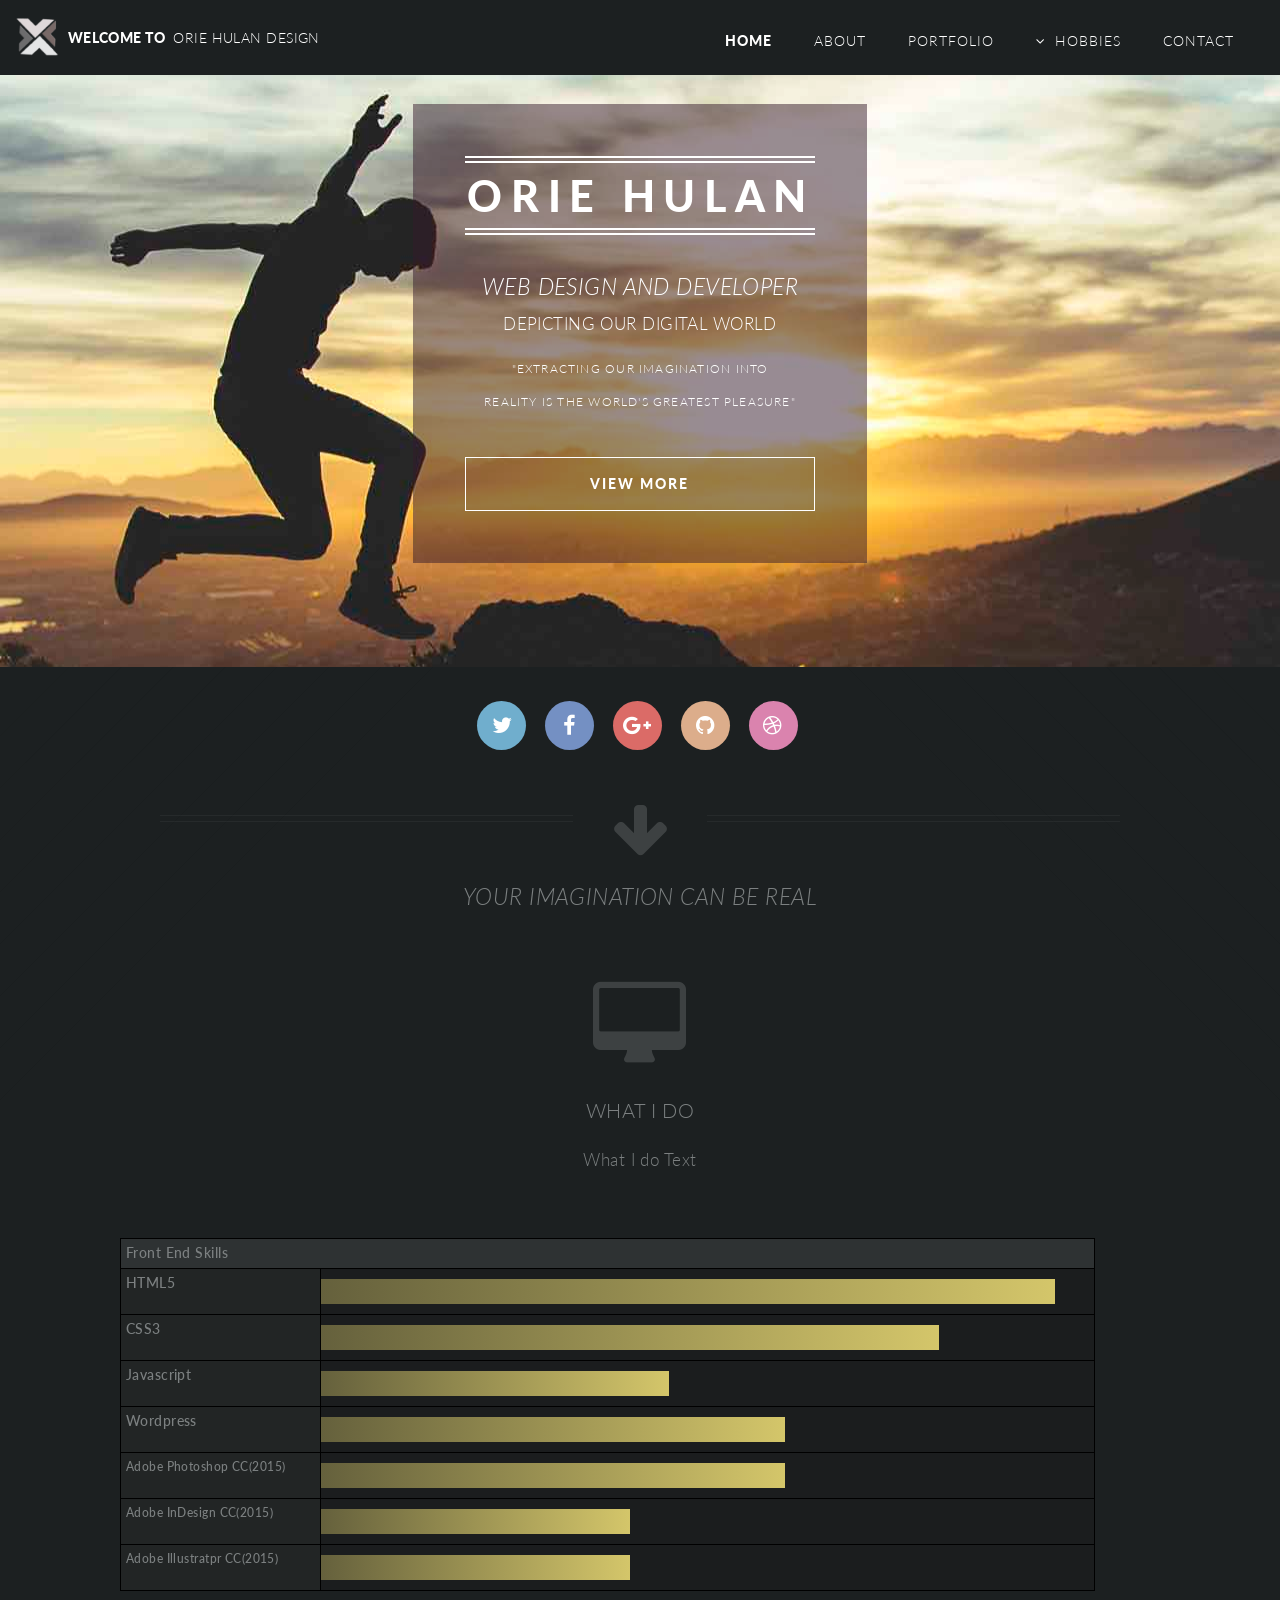
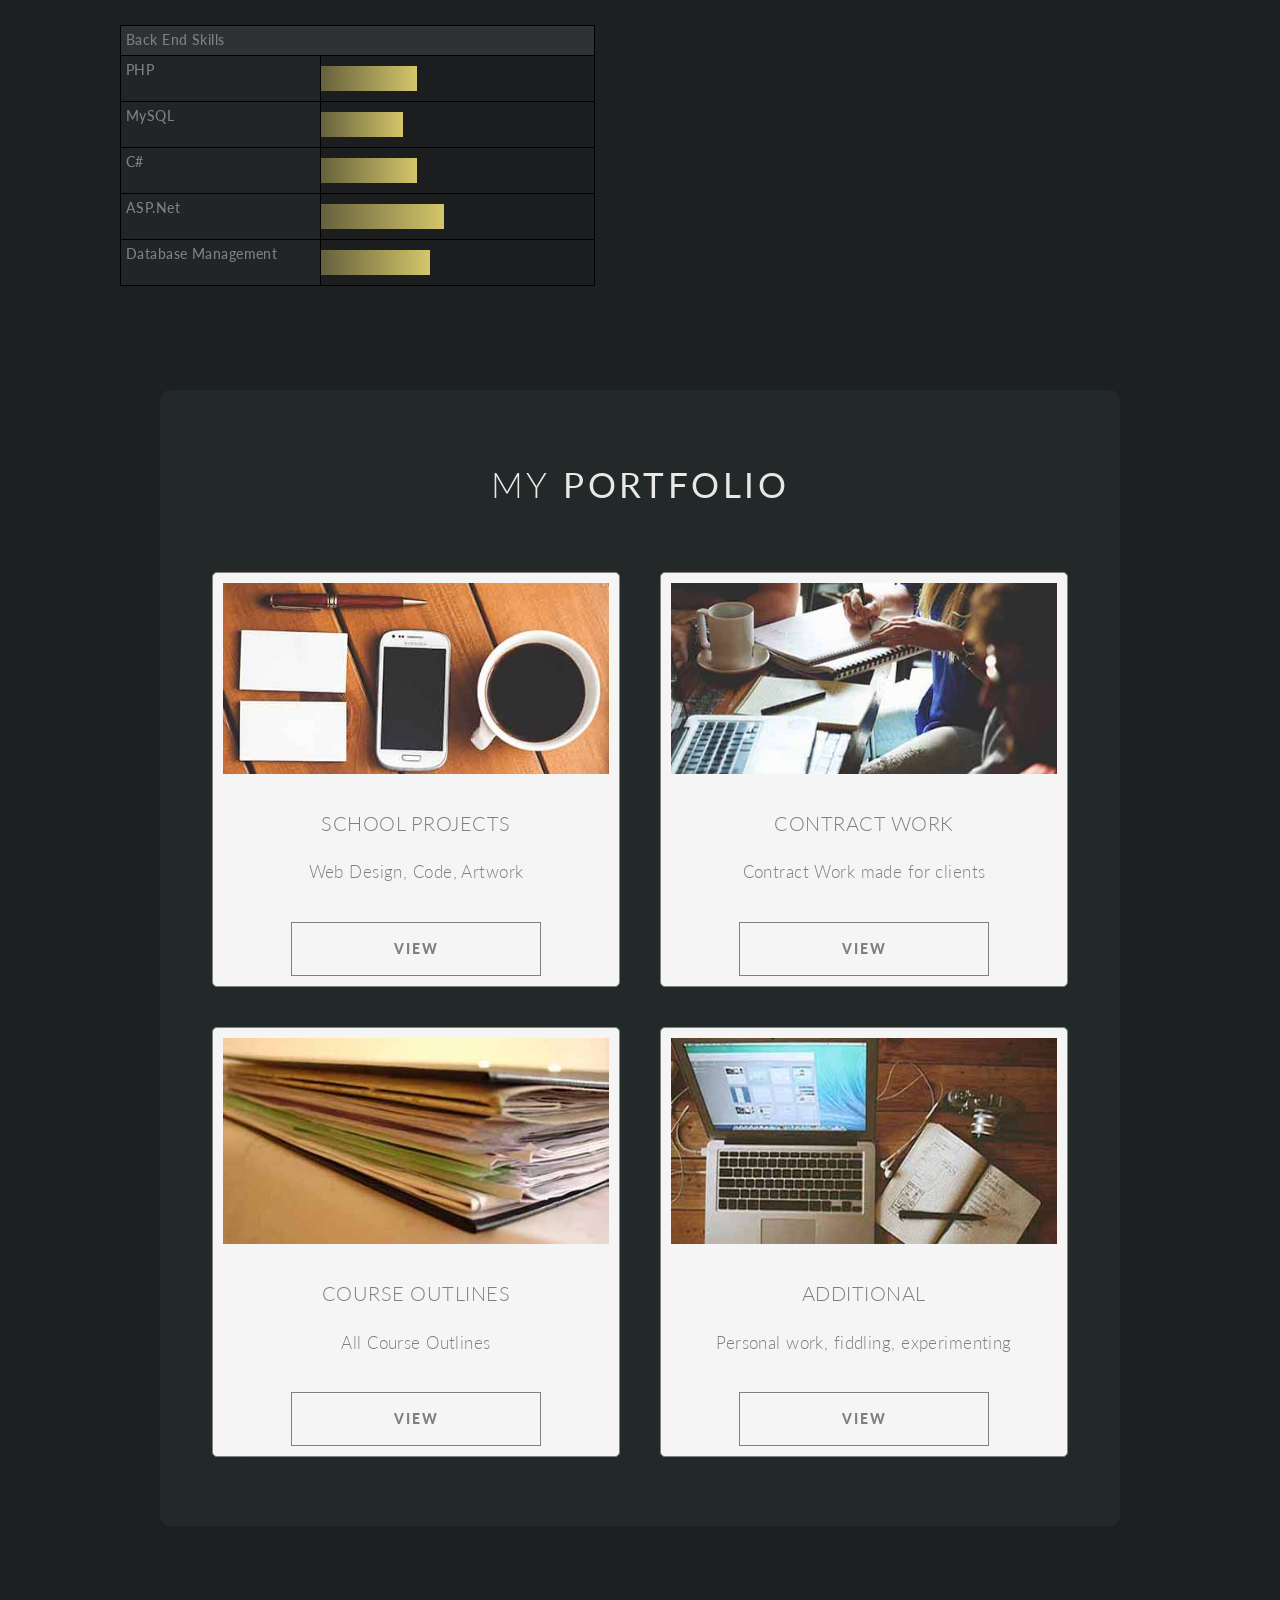
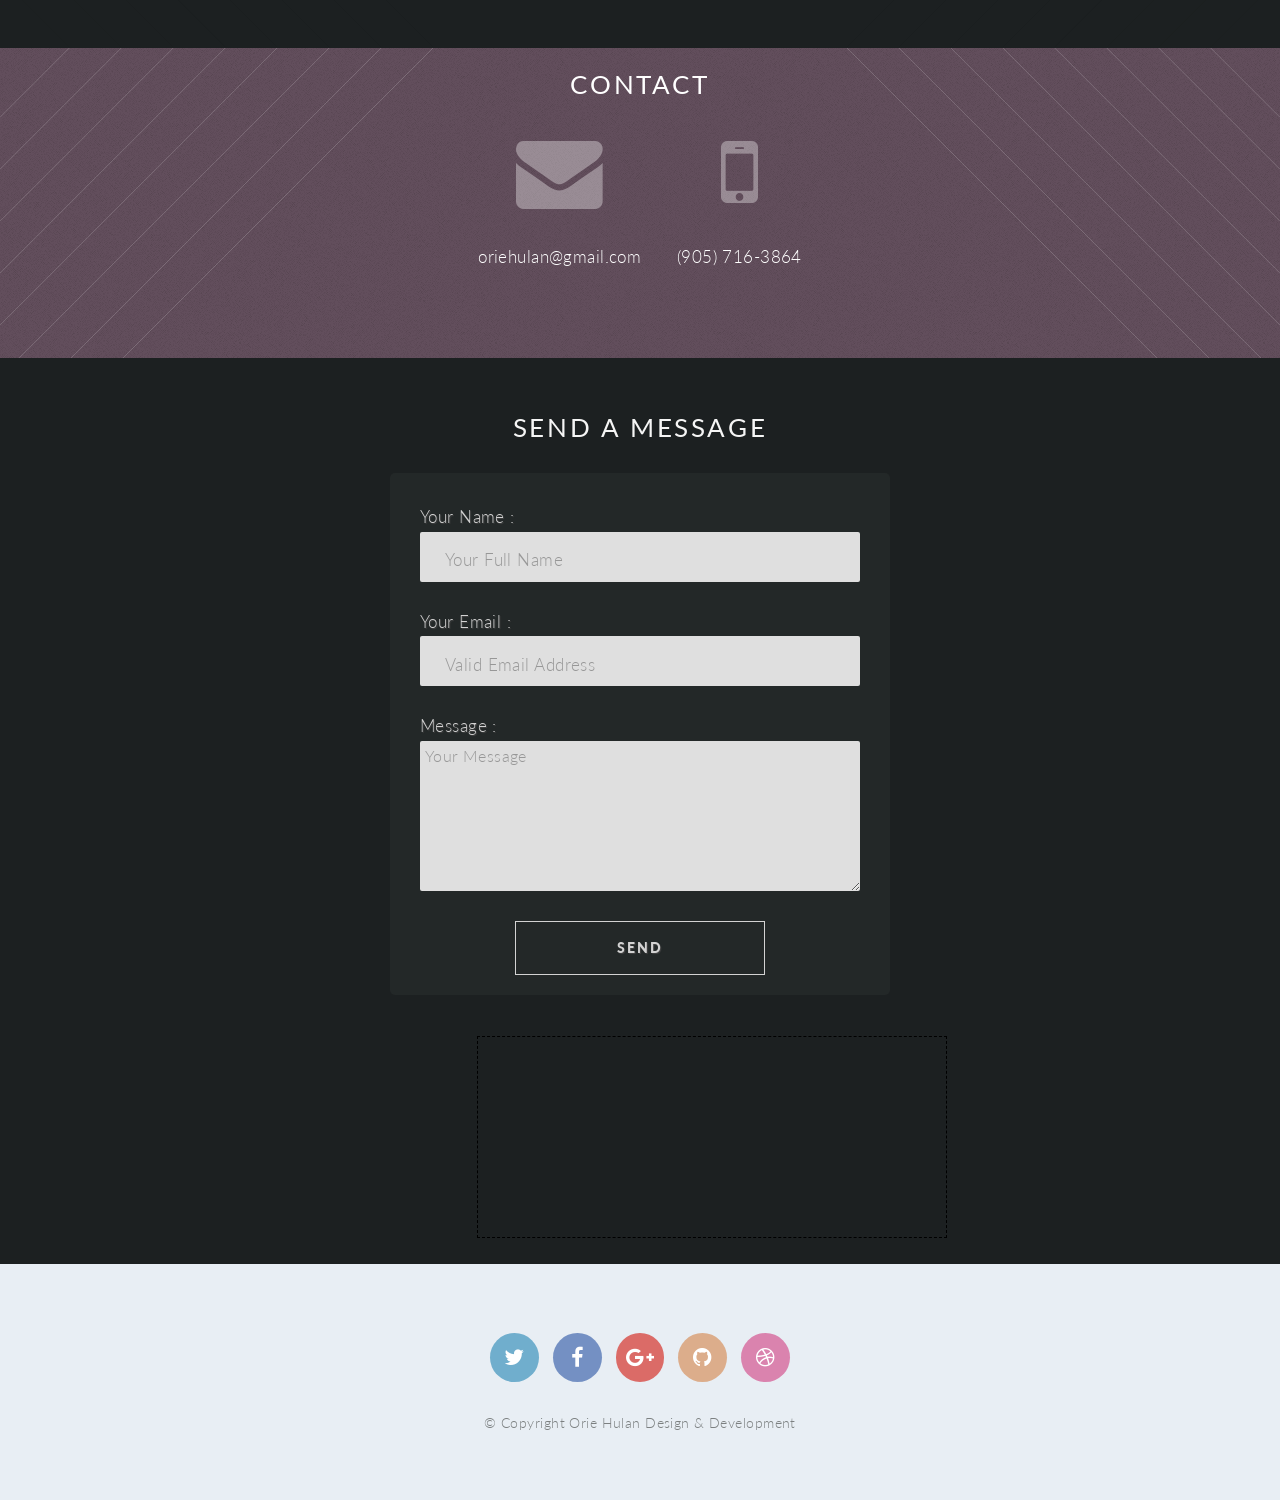
==== index.html @ 6b5c0a43 "Assignment 4 - Ad" ====
<!DOCTYPE HTML>
<html>
<head>

	<title>Orie Hulan Website</title>
	<meta charset="utf-8" />
	<meta http-equiv="X-UA-Compatible" content="IE=edge">
	<meta name="viewport" content="width=device-width, initial-scale=1" />

	<!-- Bootstrap -->
	<link rel="stylesheet" href="content/css/bootstrap.min.css">
	<link rel="stylesheet" href="content/css/bootstrap-theme.min.css">
	<link rel="stylesheet" href="content/css/font-awesome.min.css">

	<!-- Theme Styles-->
	<link rel="stylesheet" href="content/css/main.css" />
	<!-- Custom Styles-->
	<link rel="stylesheet" href="content/css/styles.css"/>


</head>
<body class="index">
	<div id="page-wrapper">

		<!-- Header -->
		<header id="header" class="alt">
		
			<h1 id="logo"><a href="index.html"><img src="content/images/logo2-icon.png" class="logo-image" /></a><p>Welcome To</p> <!-- <span class="logo-arrow">h</span> --><a href="index.html"><span>Orie Hulan Design</span></a></h1>
			<nav id="nav">
				<ul>
					<li class="current"><a href="index.html">Home</a></li>
					<li class=""><a href="index.html">About</a></li>
					<li id="portfolio-link" class=""><a href="">Portfolio</a></li>
					<li class="submenu"><a href="index.html">Hobbies</a>
						<ul>
							<li><a href="index.html">Blog</a></li>
						</ul>
					</li>


					<li id="contact-link" class=""><a href="">Contact</a></li>


<!-- 							<li class="submenu">
								<a href="#">Layouts</a>
								<ul>
									<li><a href="left-sidebar.html">Left Sidebar</a></li>
									<li><a href="right-sidebar.html">Right Sidebar</a></li>
									<li><a href="no-sidebar.html">No Sidebar</a></li>
									<li><a href="contact.html">Contact</a></li>
									<li class="submenu">
										<a href="#">Submenu</a>
										<ul>
											<li><a href="#">Dolore Sed</a></li>
											<li><a href="#">Consequat</a></li>
											<li><a href="#">Lorem Magna</a></li>
											<li><a href="#">Sed Magna</a></li>
											<li><a href="#">Ipsum Nisl</a></li>
										</ul>
									</li>
								</ul>
							</li> -->
							<!-- <li><a href="#" class="button special">Sign Up</a></li> -->
						</ul>
					</nav>
				</header>

				<!-- Banner -->
				<section id="banner">

					<div class="inner">

						<header>
							<h2>Orie Hulan</h2>
						</header>
						<h4>Web Design and Developer</h4>

						<h5>Depicting Our Digital World</h5>

						<p>"Extracting our imagination into</p>
						<p>reality is the world's greatest pleasure"</p>
						<footer>
							<ul class="buttons vertical">
								<li><a href="#main" class="button fit scrolly">View More</a></li>
							</ul>
						</footer>

					</div>

				</section>

				<!-- Main -->
				<article id="main">

					<div class="icon-wrapper">
						<ul class="icons">
							<li><a href="#" class="icon circle fa-twitter"><span class="label">Twitter</span></a></li>
							<li><a href="#" class="icon circle fa-facebook"><span class="label">Facebook</span></a></li>
							<li><a href="#" class="icon circle fa-google-plus"><span class="label">Google+</span></a></li>
							<li><a href="#" class="icon circle fa-github"><span class="label">Github</span></a></li>
							<li><a href="#" class="icon circle fa-dribbble"><span class="label">Dribbble</span></a></li>
						</ul>
					</div>


					<header class="special container">
						<!-- <img src="content/images/orie-portrait.jpg" alt="Portrait" /> -->
						<span class="icon fa fa-arrow-down"></span>
						<h4>Your Imagination Can be Real</h4>
					</header>


					<section class="wrapper style1 container special">
						<div class="row">
							
					<div class="font-end 2u 2u(narrower)"></div>
							<div class="font-end 8u 8u(narrower)">

								<section>
									<span class="icon featured fa fa-desktop"></span>
									<header>
										<h3>What I do</h3>
									</header>
									<!--Inline Javascript-->
									<p id="paragraph2">What I do Text</p>
									</section>

								</div>
							</div>
							<div class="font-end 2u 2u(narrower)"></div>
						</section>


						<section class="wrapper style1 container special">
							<div class="skills row">
								<section class=" font-end 12u 12u(narrower)">
									<table>
										<thead>
											<tr>
												<th colspan="2">Front End Skills</th>
											</tr>
										</thead>
										<tbody>
											<tr>
												<th scope="row">HTML5</th>
												<td class="skill-html5">&nbsp;</td>
											</tr>
											<tr>
												<th scope="row">CSS3</th>
												<td class="skill-css3">&nbsp;</td>
											</tr>
											<tr>
												<th scope="row">Javascript</th>
												<td class="skill-javascript">&nbsp;</td>
											</tr>
											<tr>
												<th scope="row">Wordpress</th>
												<td class="skill-wordpress">&nbsp;</td>
											</tr>
											<tr>
												<th scope="row" class="long-name">Adobe Photoshop CC(2015)</th>
												<td class="skill-photoshop">&nbsp;</td>
											</tr>
											<tr>
												<th scope="row" class="long-name">Adobe InDesign CC(2015)</th>
												<td class="skill-indesign">&nbsp;</td>
											</tr>
											<tr>
												<th scope="row" class="long-name">Adobe Illustratpr CC(2015)</th>
												<td class="skill-illustrator">&nbsp;</td>
											</tr>
										</tbody>
									</table>
								</section>

								<section class=" font-end 6u 12u(narrower)">
									<table>
										<thead>
											<tr>
												<th colspan="2">Back End Skills</th>
											</tr>
										</thead>
										<tbody>
											<tr>
												<th scope="row">PHP</th>
												<td class="skill-php">&nbsp;</td>
											</tr>
											<tr>
												<th scope="row">MySQL</th>
												<td class="skill-mysql">&nbsp;</td>
											</tr>
											<tr>
												<th scope="row">C#</th>
												<td class="skill-csharp">&nbsp;</td>
											</tr>
											<tr>
												<th scope="row">ASP.Net</th>
												<td class="skill-aspnet">&nbsp;</td>
											</tr>
											<tr>
												<th scope="row">Database Management</th>
												<td class="skill-database-management">&nbsp;</td>
											</tr>
										</tbody>
									</table>
								</section>
							</div>
						</section>


						<!-- Three -->
						<section id="portfolio-doc" class="portfolio wrapper style3 container special">

							<header class="major">
								<h2>My <strong>Portfolio</strong></h2>
							</header>

							<div class="row">
								<div class="6u 12u(narrower)">

									<section>
										<a href="school-projects.html" class="image featured"><img src="content/images/school-projects-web.jpg" alt="" /></a>
										
										<header>
											<h3>School Projects</h3>
										</header>
										<p>Web Design, Code, Artwork</p>
										<ul class="buttons">
									<li><a href="school-projects.html" class="button">View</a></li>
								</ul>
									</section>

								</div>
								<div class="6u 12u(narrower)">

									<section>
										<a href="#" class="image featured"><img src="content/images/contract-work-web.jpg" alt="" /></a>
										<header>
											<h3>Contract Work</h3>
										</header>
										<p>Contract Work made for clients</p>
										<ul class="buttons">
									<li><a href="#" class="button">View</a></li>
								</ul>
									</section>

								</div>
								
							</div>
							<div class="row">
								<div class="6u 12u(narrower)">

									<section>
										<a href="#" class="image featured"><img src="content/images/course-outlines-web.jpg" alt="" /></a>
										<header>
											<h3>Course Outlines</h3>
										</header>
										<p>All Course Outlines</p>
										<ul class="buttons">
									<li><a href="#" class="button">View</a></li>
								</ul>
									</section>

								</div>
								<div class="6u 12u(narrower)">

									<section>
										<a href="#" class="image featured"><img src="content/images/additional-work-web.jpg" alt="" /></a>
										<header>
											<h3>Additional</h3>
										</header>
										<p>Personal work, fiddling, experimenting</p>
										<ul class="buttons">
									<li><a href="#" class="button">View</a></li>
								</ul>
									</section>

								</div>
							</div>

						</section>

					</article>

					<!-- CTA -->
					<section id="cta">

						<header>
							<h2><strong>Contact</strong></h2>

							<div class="email-wrap">
								<span class="icon featured fa fa-envelope"></span>
								<p>oriehulan@gmail.com</p>
							</div>
							<div class="number-wrap">
								<span class="icon featured fa fa-mobile"></span>
								<p>(905) 716-3864</p>
							</div>

						</header>

					</section>


					<section class="row contact-form-wrapper" >

						<div id="contact-form" class="col-xs-11 col-sm-7 col-md-8" >

							<h2><strong>Send a Message</strong></h2>
							<form class="dark-matter">

								<label>
									<span>Your Name :</span>
									<input id="form_name" type="text" name="name" placeholder="Your Full Name" />
								</label>

								<label>
									<span>Your Email :</span>
									<input id="form_email" type="email" name="email" placeholder="Valid Email Address" />
								</label>

								<label>
									<span>Message :</span>
									<textarea id="form_message" name="message" placeholder="Your Message"></textarea>
								</label>  

								<div class="button-wrapper">
									<ul class="buttons">
										<li><a href="#" class="button" id="submit_button">Send</a></li>
									</ul>  
								</div>
							</form>

						</div>

					</section>


					<div class="row my-ad">
						<div class="4u 4u(narrower)"></div>
						<div class="4u 4u(narrower)">
							<canvas id="canvas" width="480" height="480"></canvas>
						</div>
						<div class="4u 4u(narrower)"></div>	
					</div>


					<!-- Footer -->
					<footer id="footer">

						<ul class="icons" >
							<li><a href="#" class="icon circle fa-twitter"><span class="label">Twitter</span></a></li>
							<li><a href="#" class="icon circle fa-facebook"><span class="label">Facebook</span></a></li>
							<li><a href="#" class="icon circle fa-google-plus"><span class="label">Google+</span></a></li>
							<li><a href="#" class="icon circle fa-github"><span class="label">Github</span></a></li>
							<li><a href="#" class="icon circle fa-dribbble"><span class="label">Dribbble</span></a></li>
						</ul>

						<ul class="copyright">
							<li>&copy; Copyright Orie Hulan Design & Development</li>
						</ul>

						<!--Template: http://html5up.net -->

					</footer>


        </div>
    </div>



				</div>

				<!-- THEME JS Scripts -->
				<script src="scripts/lib/jquery.min.js"></script>
				<script src="scripts/lib/jquery.dropotron.min.js"></script>
				<script src="scripts/lib/jquery.scrolly.min.js"></script>
				<script src="scripts/lib/jquery.scrollgress.min.js"></script>
				<script src="scripts/lib/skel.min.js"></script>
				<script src="scripts/lib/util.js"></script>
				<!--[if lte IE 8]><script src="assets/js/ie/respond.min.js"></script><![endif]-->
				<script src="scripts/main.js"></script>

				<!-- My Scripts-->

				<!-- JQUERY-->
				<script src="scripts/lib/jquery/dist/jquery.min.js"></script>

				<!-- Bootstrap-->
				<script src="scripts/lib/bootstrap.min.js"></script>
				
				
			    <script src="scripts/lib/EaselJS/lib/easeljs-0.8.2.min.js"></script>
			    <script src="scripts/lib/TweenJS/lib/tweenjs-0.6.2.min.js"></script>
			    <script src="scripts/lib/SoundJS/lib/soundjs-0.6.2.min.js"></script>
			    <script src="scripts/lib/PreloadJS/lib/preloadjs-0.6.2.min.js"></script>
				<!-- My Scripts-->
				<script src="scripts/paragraphs.js"></script>
				<script src="scripts/app.js"></script>

			</body>
			</html>
---- content/css/main.css ----
@import url("font-awesome.min.css");
@import url("http://fonts.googleapis.com/css?family=Lato:300,400,900");

/*
	Twenty by HTML5 UP
	html5up.net | @n33co
	Free for personal and commercial use under the CCA 3.0 license (html5up.net/license)
*/

/* Reset */

	html, body, div, span, applet, object, iframe, h1, h2, h3, h4, h5, h6, p, blockquote, pre, a, abbr, acronym, address, big, cite, code, del, dfn, em, img, ins, kbd, q, s, samp, small, strike, strong, sub, sup, tt, var, b, u, i, center, dl, dt, dd, ol, ul, li, fieldset, form, label, legend, table, caption, tbody, tfoot, thead, tr, th, td, article, aside, canvas, details, embed, figure, figcaption, footer, header, hgroup, menu, nav, output, ruby, section, summary, time, mark, audio, video {
		margin: 0;
		padding: 0;
		border: 0;
		font-size: 100%;
		font: inherit;
		vertical-align: top;
	}

	article, aside, details, figcaption, figure, footer, header, hgroup, menu, nav, section {
		display: block;
	}

	body {
		line-height: 1;
	}

	ol, ul {
		list-style: none;
	}

	blockquote, q {
		quotes: none;
	}

	blockquote:before, blockquote:after, q:before, q:after {
		content: '';
		content: none;
	}

	table {
		border-collapse: collapse;
		border-spacing: 0;
	}

	body {
		-webkit-text-size-adjust: none;
	}

/* Box Model */

	*, *:before, *:after {
		-moz-box-sizing: border-box;
		-webkit-box-sizing: border-box;
		box-sizing: border-box;
	}

/* Containers */

	.container {
		margin-left: auto;
		margin-right: auto;
	}

	.container.\31 25\25 {
		width: 100%;
		max-width: 1750px;
		min-width: 1400px;
	}

	.container.\37 5\25 {
		width: 1050px;
	}

	.container.\35 0\25 {
		width: 700px;
	}

	.container.\32 5\25 {
		width: 350px;
	}

	.container {
		width: 1400px;
	}

	@media screen and (max-width: 1680px) {

		.container.\31 25\25 {
			width: 100%;
			max-width: 1500px;
			min-width: 1200px;
		}

		.container.\37 5\25 {
			width: 900px;
		}

		.container.\35 0\25 {
			width: 600px;
		}

		.container.\32 5\25 {
			width: 300px;
		}

		.container {
			width: 1200px;
		}

	}

	@media screen and (max-width: 1280px) {

		.container.\31 25\25 {
			width: 100%;
			max-width: 1200px;
			min-width: 960px;
		}

		.container.\37 5\25 {
			width: 720px;
		}

		.container.\35 0\25 {
			width: 480px;
		}

		.container.\32 5\25 {
			width: 240px;
		}

		.container {
			width: 960px;
		}

	}

	@media screen and (max-width: 980px) {

		.container.\31 25\25 {
			width: 100%;
			max-width: 118.75%;
			min-width: 95%;
		}

		.container.\37 5\25 {
			width: 71.25%;
		}

		.container.\35 0\25 {
			width: 47.5%;
		}

		.container.\32 5\25 {
			width: 23.75%;
		}

		.container {
			width: 95%;
		}

	}

	@media screen and (max-width: 840px) {

		.container.\31 25\25 {
			width: 100%;
			max-width: 118.75%;
			min-width: 95%;
		}

		.container.\37 5\25 {
			width: 71.25%;
		}

		.container.\35 0\25 {
			width: 47.5%;
		}

		.container.\32 5\25 {
			width: 23.75%;
		}

		.container {
			width: 95% !important;
		}

	}

	@media screen and (max-width: 736px) {

		.container.\31 25\25 {
			width: 100%;
			max-width: 125%;
			min-width: 100%;
		}

		.container.\37 5\25 {
			width: 75%;
		}

		.container.\35 0\25 {
			width: 50%;
		}

		.container.\32 5\25 {
			width: 25%;
		}

		.container {
			width: 100% !important;
		}

	}

/* Grid */

	.row {
		border-bottom: solid 1px transparent;
		-moz-box-sizing: border-box;
		-webkit-box-sizing: border-box;
		box-sizing: border-box;
	}

	.row > * {
		float: left;
		-moz-box-sizing: border-box;
		-webkit-box-sizing: border-box;
		box-sizing: border-box;
	}

	.row:after, .row:before {
		content: '';
		display: block;
		clear: both;
		height: 0;
	}

	.row.uniform > * > :first-child {
		margin-top: 0;
	}

	.row.uniform > * > :last-child {
		margin-bottom: 0;
	}

	.row.\30 \25 > * {
		padding: 0px 0 0 0px;
	}

	.row.\30 \25 {
		margin: 0px 0 -1px 0px;
	}

	.row.uniform.\30 \25 > * {
		padding: 0px 0 0 0px;
	}

	.row.uniform.\30 \25 {
		margin: 0px 0 -1px 0px;
	}

	.row > * {
		padding: 50px 0 0 50px;
	}

	.row {
		margin: -50px 0 -1px -50px;
	}

	.row.uniform > * {
		padding: 50px 0 0 50px;
	}

	.row.uniform {
		margin: -50px 0 -1px -50px;
	}

	.row.\32 00\25 > * {
		padding: 100px 0 0 100px;
	}

	.row.\32 00\25 {
		margin: -100px 0 -1px -100px;
	}

	.row.uniform.\32 00\25 > * {
		padding: 100px 0 0 100px;
	}

	.row.uniform.\32 00\25 {
		margin: -100px 0 -1px -100px;
	}

	.row.\31 50\25 > * {
		padding: 75px 0 0 75px;
	}

	.row.\31 50\25 {
		margin: -75px 0 -1px -75px;
	}

	.row.uniform.\31 50\25 > * {
		padding: 75px 0 0 75px;
	}

	.row.uniform.\31 50\25 {
		margin: -75px 0 -1px -75px;
	}

	.row.\35 0\25 > * {
		padding: 25px 0 0 25px;
	}

	.row.\35 0\25 {
		margin: -25px 0 -1px -25px;
	}

	.row.uniform.\35 0\25 > * {
		padding: 25px 0 0 25px;
	}

	.row.uniform.\35 0\25 {
		margin: -25px 0 -1px -25px;
	}

	.row.\32 5\25 > * {
		padding: 12.5px 0 0 12.5px;
	}

	.row.\32 5\25 {
		margin: -12.5px 0 -1px -12.5px;
	}

	.row.uniform.\32 5\25 > * {
		padding: 12.5px 0 0 12.5px;
	}

	.row.uniform.\32 5\25 {
		margin: -12.5px 0 -1px -12.5px;
	}

	.\31 2u, .\31 2u\24 {
		width: 100%;
		clear: none;
		margin-left: 0;
	}

	.\31 1u, .\31 1u\24 {
		width: 91.6666666667%;
		clear: none;
		margin-left: 0;
	}

	.\31 0u, .\31 0u\24 {
		width: 83.3333333333%;
		clear: none;
		margin-left: 0;
	}

	.\39 u, .\39 u\24 {
		width: 75%;
		clear: none;
		margin-left: 0;
	}

	.\38 u, .\38 u\24 {
		width: 66.6666666667%;
		clear: none;
		margin-left: 0;
	}

	.\37 u, .\37 u\24 {
		width: 58.3333333333%;
		clear: none;
		margin-left: 0;
	}

	.\36 u, .\36 u\24 {
		width: 50%;
		clear: none;
		margin-left: 0;
	}

	.\35 u, .\35 u\24 {
		width: 41.6666666667%;
		clear: none;
		margin-left: 0;
	}

	.\34 u, .\34 u\24 {
		width: 33.3333333333%;
		clear: none;
		margin-left: 0;
	}

	.\33 u, .\33 u\24 {
		width: 25%;
		clear: none;
		margin-left: 0;
	}

	.\32 u, .\32 u\24 {
		width: 16.6666666667%;
		clear: none;
		margin-left: 0;
	}

	.\31 u, .\31 u\24 {
		width: 8.3333333333%;
		clear: none;
		margin-left: 0;
	}

	.\31 2u\24 + *,
	.\31 1u\24 + *,
	.\31 0u\24 + *,
	.\39 u\24 + *,
	.\38 u\24 + *,
	.\37 u\24 + *,
	.\36 u\24 + *,
	.\35 u\24 + *,
	.\34 u\24 + *,
	.\33 u\24 + *,
	.\32 u\24 + *,
	.\31 u\24 + * {
		clear: left;
	}

	.\-11u {
		margin-left: 91.66667%;
	}

	.\-10u {
		margin-left: 83.33333%;
	}

	.\-9u {
		margin-left: 75%;
	}

	.\-8u {
		margin-left: 66.66667%;
	}

	.\-7u {
		margin-left: 58.33333%;
	}

	.\-6u {
		margin-left: 50%;
	}

	.\-5u {
		margin-left: 41.66667%;
	}

	.\-4u {
		margin-left: 33.33333%;
	}

	.\-3u {
		margin-left: 25%;
	}

	.\-2u {
		margin-left: 16.66667%;
	}

	.\-1u {
		margin-left: 8.33333%;
	}

	@media screen and (max-width: 1680px) {

		.row > * {
			padding: 40px 0 0 40px;
		}

		.row {
			margin: -40px 0 -1px -40px;
		}

		.row.uniform > * {
			padding: 40px 0 0 40px;
		}

		.row.uniform {
			margin: -40px 0 -1px -40px;
		}

		.row.\32 00\25 > * {
			padding: 80px 0 0 80px;
		}

		.row.\32 00\25 {
			margin: -80px 0 -1px -80px;
		}

		.row.uniform.\32 00\25 > * {
			padding: 80px 0 0 80px;
		}

		.row.uniform.\32 00\25 {
			margin: -80px 0 -1px -80px;
		}

		.row.\31 50\25 > * {
			padding: 60px 0 0 60px;
		}

		.row.\31 50\25 {
			margin: -60px 0 -1px -60px;
		}

		.row.uniform.\31 50\25 > * {
			padding: 60px 0 0 60px;
		}

		.row.uniform.\31 50\25 {
			margin: -60px 0 -1px -60px;
		}

		.row.\35 0\25 > * {
			padding: 20px 0 0 20px;
		}

		.row.\35 0\25 {
			margin: -20px 0 -1px -20px;
		}

		.row.uniform.\35 0\25 > * {
			padding: 20px 0 0 20px;
		}

		.row.uniform.\35 0\25 {
			margin: -20px 0 -1px -20px;
		}

		.row.\32 5\25 > * {
			padding: 10px 0 0 10px;
		}

		.row.\32 5\25 {
			margin: -10px 0 -1px -10px;
		}

		.row.uniform.\32 5\25 > * {
			padding: 10px 0 0 10px;
		}

		.row.uniform.\32 5\25 {
			margin: -10px 0 -1px -10px;
		}

		.\31 2u\28wide\29, .\31 2u\24\28wide\29 {
			width: 100%;
			clear: none;
			margin-left: 0;
		}

		.\31 1u\28wide\29, .\31 1u\24\28wide\29 {
			width: 91.6666666667%;
			clear: none;
			margin-left: 0;
		}

		.\31 0u\28wide\29, .\31 0u\24\28wide\29 {
			width: 83.3333333333%;
			clear: none;
			margin-left: 0;
		}

		.\39 u\28wide\29, .\39 u\24\28wide\29 {
			width: 75%;
			clear: none;
			margin-left: 0;
		}

		.\38 u\28wide\29, .\38 u\24\28wide\29 {
			width: 66.6666666667%;
			clear: none;
			margin-left: 0;
		}

		.\37 u\28wide\29, .\37 u\24\28wide\29 {
			width: 58.3333333333%;
			clear: none;
			margin-left: 0;
		}

		.\36 u\28wide\29, .\36 u\24\28wide\29 {
			width: 50%;
			clear: none;
			margin-left: 0;
		}

		.\35 u\28wide\29, .\35 u\24\28wide\29 {
			width: 41.6666666667%;
			clear: none;
			margin-left: 0;
		}

		.\34 u\28wide\29, .\34 u\24\28wide\29 {
			width: 33.3333333333%;
			clear: none;
			margin-left: 0;
		}

		.\33 u\28wide\29, .\33 u\24\28wide\29 {
			width: 25%;
			clear: none;
			margin-left: 0;
		}

		.\32 u\28wide\29, .\32 u\24\28wide\29 {
			width: 16.6666666667%;
			clear: none;
			margin-left: 0;
		}

		.\31 u\28wide\29, .\31 u\24\28wide\29 {
			width: 8.3333333333%;
			clear: none;
			margin-left: 0;
		}

		.\31 2u\24\28wide\29 + *,
		.\31 1u\24\28wide\29 + *,
		.\31 0u\24\28wide\29 + *,
		.\39 u\24\28wide\29 + *,
		.\38 u\24\28wide\29 + *,
		.\37 u\24\28wide\29 + *,
		.\36 u\24\28wide\29 + *,
		.\35 u\24\28wide\29 + *,
		.\34 u\24\28wide\29 + *,
		.\33 u\24\28wide\29 + *,
		.\32 u\24\28wide\29 + *,
		.\31 u\24\28wide\29 + * {
			clear: left;
		}

		.\-11u\28wide\29 {
			margin-left: 91.66667%;
		}

		.\-10u\28wide\29 {
			margin-left: 83.33333%;
		}

		.\-9u\28wide\29 {
			margin-left: 75%;
		}

		.\-8u\28wide\29 {
			margin-left: 66.66667%;
		}

		.\-7u\28wide\29 {
			margin-left: 58.33333%;
		}

		.\-6u\28wide\29 {
			margin-left: 50%;
		}

		.\-5u\28wide\29 {
			margin-left: 41.66667%;
		}

		.\-4u\28wide\29 {
			margin-left: 33.33333%;
		}

		.\-3u\28wide\29 {
			margin-left: 25%;
		}

		.\-2u\28wide\29 {
			margin-left: 16.66667%;
		}

		.\-1u\28wide\29 {
			margin-left: 8.33333%;
		}

	}

	@media screen and (max-width: 1280px) {

		.row > * {
			padding: 40px 0 0 40px;
		}

		.row {
			margin: -40px 0 -1px -40px;
		}

		.row.uniform > * {
			padding: 40px 0 0 40px;
		}

		.row.uniform {
			margin: -40px 0 -1px -40px;
		}

		.row.\32 00\25 > * {
			padding: 80px 0 0 80px;
		}

		.row.\32 00\25 {
			margin: -80px 0 -1px -80px;
		}

		.row.uniform.\32 00\25 > * {
			padding: 80px 0 0 80px;
		}

		.row.uniform.\32 00\25 {
			margin: -80px 0 -1px -80px;
		}

		.row.\31 50\25 > * {
			padding: 60px 0 0 60px;
		}

		.row.\31 50\25 {
			margin: -60px 0 -1px -60px;
		}

		.row.uniform.\31 50\25 > * {
			padding: 60px 0 0 60px;
		}

		.row.uniform.\31 50\25 {
			margin: -60px 0 -1px -60px;
		}

		.row.\35 0\25 > * {
			padding: 20px 0 0 20px;
		}

		.row.\35 0\25 {
			margin: -20px 0 -1px -20px;
		}

		.row.uniform.\35 0\25 > * {
			padding: 20px 0 0 20px;
		}

		.row.uniform.\35 0\25 {
			margin: -20px 0 -1px -20px;
		}

		.row.\32 5\25 > * {
			padding: 10px 0 0 10px;
		}

		.row.\32 5\25 {
			margin: -10px 0 -1px -10px;
		}

		.row.uniform.\32 5\25 > * {
			padding: 10px 0 0 10px;
		}

		.row.uniform.\32 5\25 {
			margin: -10px 0 -1px -10px;
		}

		.\31 2u\28normal\29, .\31 2u\24\28normal\29 {
			width: 100%;
			clear: none;
			margin-left: 0;
		}

		.\31 1u\28normal\29, .\31 1u\24\28normal\29 {
			width: 91.6666666667%;
			clear: none;
			margin-left: 0;
		}

		.\31 0u\28normal\29, .\31 0u\24\28normal\29 {
			width: 83.3333333333%;
			clear: none;
			margin-left: 0;
		}

		.\39 u\28normal\29, .\39 u\24\28normal\29 {
			width: 75%;
			clear: none;
			margin-left: 0;
		}

		.\38 u\28normal\29, .\38 u\24\28normal\29 {
			width: 66.6666666667%;
			clear: none;
			margin-left: 0;
		}

		.\37 u\28normal\29, .\37 u\24\28normal\29 {
			width: 58.3333333333%;
			clear: none;
			margin-left: 0;
		}

		.\36 u\28normal\29, .\36 u\24\28normal\29 {
			width: 50%;
			clear: none;
			margin-left: 0;
		}

		.\35 u\28normal\29, .\35 u\24\28normal\29 {
			width: 41.6666666667%;
			clear: none;
			margin-left: 0;
		}

		.\34 u\28normal\29, .\34 u\24\28normal\29 {
			width: 33.3333333333%;
			clear: none;
			margin-left: 0;
		}

		.\33 u\28normal\29, .\33 u\24\28normal\29 {
			width: 25%;
			clear: none;
			margin-left: 0;
		}

		.\32 u\28normal\29, .\32 u\24\28normal\29 {
			width: 16.6666666667%;
			clear: none;
			margin-left: 0;
		}

		.\31 u\28normal\29, .\31 u\24\28normal\29 {
			width: 8.3333333333%;
			clear: none;
			margin-left: 0;
		}

		.\31 2u\24\28normal\29 + *,
		.\31 1u\24\28normal\29 + *,
		.\31 0u\24\28normal\29 + *,
		.\39 u\24\28normal\29 + *,
		.\38 u\24\28normal\29 + *,
		.\37 u\24\28normal\29 + *,
		.\36 u\24\28normal\29 + *,
		.\35 u\24\28normal\29 + *,
		.\34 u\24\28normal\29 + *,
		.\33 u\24\28normal\29 + *,
		.\32 u\24\28normal\29 + *,
		.\31 u\24\28normal\29 + * {
			clear: left;
		}

		.\-11u\28normal\29 {
			margin-left: 91.66667%;
		}

		.\-10u\28normal\29 {
			margin-left: 83.33333%;
		}

		.\-9u\28normal\29 {
			margin-left: 75%;
		}

		.\-8u\28normal\29 {
			margin-left: 66.66667%;
		}

		.\-7u\28normal\29 {
			margin-left: 58.33333%;
		}

		.\-6u\28normal\29 {
			margin-left: 50%;
		}

		.\-5u\28normal\29 {
			margin-left: 41.66667%;
		}

		.\-4u\28normal\29 {
			margin-left: 33.33333%;
		}

		.\-3u\28normal\29 {
			margin-left: 25%;
		}

		.\-2u\28normal\29 {
			margin-left: 16.66667%;
		}

		.\-1u\28normal\29 {
			margin-left: 8.33333%;
		}

	}

	@media screen and (max-width: 980px) {

		.row > * {
			padding: 30px 0 0 30px;
		}

		.row {
			margin: -30px 0 -1px -30px;
		}

		.row.uniform > * {
			padding: 30px 0 0 30px;
		}

		.row.uniform {
			margin: -30px 0 -1px -30px;
		}

		.row.\32 00\25 > * {
			padding: 60px 0 0 60px;
		}

		.row.\32 00\25 {
			margin: -60px 0 -1px -60px;
		}

		.row.uniform.\32 00\25 > * {
			padding: 60px 0 0 60px;
		}

		.row.uniform.\32 00\25 {
			margin: -60px 0 -1px -60px;
		}

		.row.\31 50\25 > * {
			padding: 45px 0 0 45px;
		}

		.row.\31 50\25 {
			margin: -45px 0 -1px -45px;
		}

		.row.uniform.\31 50\25 > * {
			padding: 45px 0 0 45px;
		}

		.row.uniform.\31 50\25 {
			margin: -45px 0 -1px -45px;
		}

		.row.\35 0\25 > * {
			padding: 15px 0 0 15px;
		}

		.row.\35 0\25 {
			margin: -15px 0 -1px -15px;
		}

		.row.uniform.\35 0\25 > * {
			padding: 15px 0 0 15px;
		}

		.row.uniform.\35 0\25 {
			margin: -15px 0 -1px -15px;
		}

		.row.\32 5\25 > * {
			padding: 7.5px 0 0 7.5px;
		}

		.row.\32 5\25 {
			margin: -7.5px 0 -1px -7.5px;
		}

		.row.uniform.\32 5\25 > * {
			padding: 7.5px 0 0 7.5px;
		}

		.row.uniform.\32 5\25 {
			margin: -7.5px 0 -1px -7.5px;
		}

		.\31 2u\28narrow\29, .\31 2u\24\28narrow\29 {
			width: 100%;
			clear: none;
			margin-left: 0;
		}

		.\31 1u\28narrow\29, .\31 1u\24\28narrow\29 {
			width: 91.6666666667%;
			clear: none;
			margin-left: 0;
		}

		.\31 0u\28narrow\29, .\31 0u\24\28narrow\29 {
			width: 83.3333333333%;
			clear: none;
			margin-left: 0;
		}

		.\39 u\28narrow\29, .\39 u\24\28narrow\29 {
			width: 75%;
			clear: none;
			margin-left: 0;
		}

		.\38 u\28narrow\29, .\38 u\24\28narrow\29 {
			width: 66.6666666667%;
			clear: none;
			margin-left: 0;
		}

		.\37 u\28narrow\29, .\37 u\24\28narrow\29 {
			width: 58.3333333333%;
			clear: none;
			margin-left: 0;
		}

		.\36 u\28narrow\29, .\36 u\24\28narrow\29 {
			width: 50%;
			clear: none;
			margin-left: 0;
		}

		.\35 u\28narrow\29, .\35 u\24\28narrow\29 {
			width: 41.6666666667%;
			clear: none;
			margin-left: 0;
		}

		.\34 u\28narrow\29, .\34 u\24\28narrow\29 {
			width: 33.3333333333%;
			clear: none;
			margin-left: 0;
		}

		.\33 u\28narrow\29, .\33 u\24\28narrow\29 {
			width: 25%;
			clear: none;
			margin-left: 0;
		}

		.\32 u\28narrow\29, .\32 u\24\28narrow\29 {
			width: 16.6666666667%;
			clear: none;
			margin-left: 0;
		}

		.\31 u\28narrow\29, .\31 u\24\28narrow\29 {
			width: 8.3333333333%;
			clear: none;
			margin-left: 0;
		}

		.\31 2u\24\28narrow\29 + *,
		.\31 1u\24\28narrow\29 + *,
		.\31 0u\24\28narrow\29 + *,
		.\39 u\24\28narrow\29 + *,
		.\38 u\24\28narrow\29 + *,
		.\37 u\24\28narrow\29 + *,
		.\36 u\24\28narrow\29 + *,
		.\35 u\24\28narrow\29 + *,
		.\34 u\24\28narrow\29 + *,
		.\33 u\24\28narrow\29 + *,
		.\32 u\24\28narrow\29 + *,
		.\31 u\24\28narrow\29 + * {
			clear: left;
		}

		.\-11u\28narrow\29 {
			margin-left: 91.66667%;
		}

		.\-10u\28narrow\29 {
			margin-left: 83.33333%;
		}

		.\-9u\28narrow\29 {
			margin-left: 75%;
		}

		.\-8u\28narrow\29 {
			margin-left: 66.66667%;
		}

		.\-7u\28narrow\29 {
			margin-left: 58.33333%;
		}

		.\-6u\28narrow\29 {
			margin-left: 50%;
		}

		.\-5u\28narrow\29 {
			margin-left: 41.66667%;
		}

		.\-4u\28narrow\29 {
			margin-left: 33.33333%;
		}

		.\-3u\28narrow\29 {
			margin-left: 25%;
		}

		.\-2u\28narrow\29 {
			margin-left: 16.66667%;
		}

		.\-1u\28narrow\29 {
			margin-left: 8.33333%;
		}

	}

	@media screen and (max-width: 840px) {

		.row > * {
			padding: 30px 0 0 30px;
		}

		.row {
			margin: -30px 0 -1px -30px;
		}

		.row.uniform > * {
			padding: 30px 0 0 30px;
		}

		.row.uniform {
			margin: -30px 0 -1px -30px;
		}

		.row.\32 00\25 > * {
			padding: 60px 0 0 60px;
		}

		.row.\32 00\25 {
			margin: -60px 0 -1px -60px;
		}

		.row.uniform.\32 00\25 > * {
			padding: 60px 0 0 60px;
		}

		.row.uniform.\32 00\25 {
			margin: -60px 0 -1px -60px;
		}

		.row.\31 50\25 > * {
			padding: 45px 0 0 45px;
		}

		.row.\31 50\25 {
			margin: -45px 0 -1px -45px;
		}

		.row.uniform.\31 50\25 > * {
			padding: 45px 0 0 45px;
		}

		.row.uniform.\31 50\25 {
			margin: -45px 0 -1px -45px;
		}

		.row.\35 0\25 > * {
			padding: 15px 0 0 15px;
		}

		.row.\35 0\25 {
			margin: -15px 0 -1px -15px;
		}

		.row.uniform.\35 0\25 > * {
			padding: 15px 0 0 15px;
		}

		.row.uniform.\35 0\25 {
			margin: -15px 0 -1px -15px;
		}

		.row.\32 5\25 > * {
			padding: 7.5px 0 0 7.5px;
		}

		.row.\32 5\25 {
			margin: -7.5px 0 -1px -7.5px;
		}

		.row.uniform.\32 5\25 > * {
			padding: 7.5px 0 0 7.5px;
		}

		.row.uniform.\32 5\25 {
			margin: -7.5px 0 -1px -7.5px;
		}

		.\31 2u\28narrower\29, .\31 2u\24\28narrower\29 {
			width: 100%;
			clear: none;
			margin-left: 0;
		}

		.\31 1u\28narrower\29, .\31 1u\24\28narrower\29 {
			width: 91.6666666667%;
			clear: none;
			margin-left: 0;
		}

		.\31 0u\28narrower\29, .\31 0u\24\28narrower\29 {
			width: 83.3333333333%;
			clear: none;
			margin-left: 0;
		}

		.\39 u\28narrower\29, .\39 u\24\28narrower\29 {
			width: 75%;
			clear: none;
			margin-left: 0;
		}

		.\38 u\28narrower\29, .\38 u\24\28narrower\29 {
			width: 66.6666666667%;
			clear: none;
			margin-left: 0;
		}

		.\37 u\28narrower\29, .\37 u\24\28narrower\29 {
			width: 58.3333333333%;
			clear: none;
			margin-left: 0;
		}

		.\36 u\28narrower\29, .\36 u\24\28narrower\29 {
			width: 50%;
			clear: none;
			margin-left: 0;
		}

		.\35 u\28narrower\29, .\35 u\24\28narrower\29 {
			width: 41.6666666667%;
			clear: none;
			margin-left: 0;
		}

		.\34 u\28narrower\29, .\34 u\24\28narrower\29 {
			width: 33.3333333333%;
			clear: none;
			margin-left: 0;
		}

		.\33 u\28narrower\29, .\33 u\24\28narrower\29 {
			width: 25%;
			clear: none;
			margin-left: 0;
		}

		.\32 u\28narrower\29, .\32 u\24\28narrower\29 {
			width: 16.6666666667%;
			clear: none;
			margin-left: 0;
		}

		.\31 u\28narrower\29, .\31 u\24\28narrower\29 {
			width: 8.3333333333%;
			clear: none;
			margin-left: 0;
		}

		.\31 2u\24\28narrower\29 + *,
		.\31 1u\24\28narrower\29 + *,
		.\31 0u\24\28narrower\29 + *,
		.\39 u\24\28narrower\29 + *,
		.\38 u\24\28narrower\29 + *,
		.\37 u\24\28narrower\29 + *,
		.\36 u\24\28narrower\29 + *,
		.\35 u\24\28narrower\29 + *,
		.\34 u\24\28narrower\29 + *,
		.\33 u\24\28narrower\29 + *,
		.\32 u\24\28narrower\29 + *,
		.\31 u\24\28narrower\29 + * {
			clear: left;
		}

		.\-11u\28narrower\29 {
			margin-left: 91.66667%;
		}

		.\-10u\28narrower\29 {
			margin-left: 83.33333%;
		}

		.\-9u\28narrower\29 {
			margin-left: 75%;
		}

		.\-8u\28narrower\29 {
			margin-left: 66.66667%;
		}

		.\-7u\28narrower\29 {
			margin-left: 58.33333%;
		}

		.\-6u\28narrower\29 {
			margin-left: 50%;
		}

		.\-5u\28narrower\29 {
			margin-left: 41.66667%;
		}

		.\-4u\28narrower\29 {
			margin-left: 33.33333%;
		}

		.\-3u\28narrower\29 {
			margin-left: 25%;
		}

		.\-2u\28narrower\29 {
			margin-left: 16.66667%;
		}

		.\-1u\28narrower\29 {
			margin-left: 8.33333%;
		}

	}

	@media screen and (max-width: 736px) {

		.row > * {
			padding: 30px 0 0 30px;
		}

		.row {
			margin: -30px 0 -1px -30px;
		}

		.row.uniform > * {
			padding: 30px 0 0 30px;
		}

		.row.uniform {
			margin: -30px 0 -1px -30px;
		}

		.row.\32 00\25 > * {
			padding: 60px 0 0 60px;
		}

		.row.\32 00\25 {
			margin: -60px 0 -1px -60px;
		}

		.row.uniform.\32 00\25 > * {
			padding: 60px 0 0 60px;
		}

		.row.uniform.\32 00\25 {
			margin: -60px 0 -1px -60px;
		}

		.row.\31 50\25 > * {
			padding: 45px 0 0 45px;
		}

		.row.\31 50\25 {
			margin: -45px 0 -1px -45px;
		}

		.row.uniform.\31 50\25 > * {
			padding: 45px 0 0 45px;
		}

		.row.uniform.\31 50\25 {
			margin: -45px 0 -1px -45px;
		}

		.row.\35 0\25 > * {
			padding: 15px 0 0 15px;
		}

		.row.\35 0\25 {
			margin: -15px 0 -1px -15px;
		}

		.row.uniform.\35 0\25 > * {
			padding: 15px 0 0 15px;
		}

		.row.uniform.\35 0\25 {
			margin: -15px 0 -1px -15px;
		}

		.row.\32 5\25 > * {
			padding: 7.5px 0 0 7.5px;
		}

		.row.\32 5\25 {
			margin: -7.5px 0 -1px -7.5px;
		}

		.row.uniform.\32 5\25 > * {
			padding: 7.5px 0 0 7.5px;
		}

		.row.uniform.\32 5\25 {
			margin: -7.5px 0 -1px -7.5px;
		}

		.\31 2u\28mobile\29, .\31 2u\24\28mobile\29 {
			width: 100%;
			clear: none;
			margin-left: 0;
		}

		.\31 1u\28mobile\29, .\31 1u\24\28mobile\29 {
			width: 91.6666666667%;
			clear: none;
			margin-left: 0;
		}

		.\31 0u\28mobile\29, .\31 0u\24\28mobile\29 {
			width: 83.3333333333%;
			clear: none;
			margin-left: 0;
		}

		.\39 u\28mobile\29, .\39 u\24\28mobile\29 {
			width: 75%;
			clear: none;
			margin-left: 0;
		}

		.\38 u\28mobile\29, .\38 u\24\28mobile\29 {
			width: 66.6666666667%;
			clear: none;
			margin-left: 0;
		}

		.\37 u\28mobile\29, .\37 u\24\28mobile\29 {
			width: 58.3333333333%;
			clear: none;
			margin-left: 0;
		}

		.\36 u\28mobile\29, .\36 u\24\28mobile\29 {
			width: 50%;
			clear: none;
			margin-left: 0;
		}

		.\35 u\28mobile\29, .\35 u\24\28mobile\29 {
			width: 41.6666666667%;
			clear: none;
			margin-left: 0;
		}

		.\34 u\28mobile\29, .\34 u\24\28mobile\29 {
			width: 33.3333333333%;
			clear: none;
			margin-left: 0;
		}

		.\33 u\28mobile\29, .\33 u\24\28mobile\29 {
			width: 25%;
			clear: none;
			margin-left: 0;
		}

		.\32 u\28mobile\29, .\32 u\24\28mobile\29 {
			width: 16.6666666667%;
			clear: none;
			margin-left: 0;
		}

		.\31 u\28mobile\29, .\31 u\24\28mobile\29 {
			width: 8.3333333333%;
			clear: none;
			margin-left: 0;
		}

		.\31 2u\24\28mobile\29 + *,
		.\31 1u\24\28mobile\29 + *,
		.\31 0u\24\28mobile\29 + *,
		.\39 u\24\28mobile\29 + *,
		.\38 u\24\28mobile\29 + *,
		.\37 u\24\28mobile\29 + *,
		.\36 u\24\28mobile\29 + *,
		.\35 u\24\28mobile\29 + *,
		.\34 u\24\28mobile\29 + *,
		.\33 u\24\28mobile\29 + *,
		.\32 u\24\28mobile\29 + *,
		.\31 u\24\28mobile\29 + * {
			clear: left;
		}

		.\-11u\28mobile\29 {
			margin-left: 91.66667%;
		}

		.\-10u\28mobile\29 {
			margin-left: 83.33333%;
		}

		.\-9u\28mobile\29 {
			margin-left: 75%;
		}

		.\-8u\28mobile\29 {
			margin-left: 66.66667%;
		}

		.\-7u\28mobile\29 {
			margin-left: 58.33333%;
		}

		.\-6u\28mobile\29 {
			margin-left: 50%;
		}

		.\-5u\28mobile\29 {
			margin-left: 41.66667%;
		}

		.\-4u\28mobile\29 {
			margin-left: 33.33333%;
		}

		.\-3u\28mobile\29 {
			margin-left: 25%;
		}

		.\-2u\28mobile\29 {
			margin-left: 16.66667%;
		}

		.\-1u\28mobile\29 {
			margin-left: 8.33333%;
		}

	}

/* Basic */

	body {
		background: #f3f6fa;
	}

		body.is-loading *, body.is-loading *:before, body.is-loading *:after {
			-moz-animation: none !important;
			-webkit-animation: none !important;
			-ms-animation: none !important;
			animation: none !important;
			-moz-transition: none !important;
			-webkit-transition: none !important;
			-ms-transition: none !important;
			transition: none !important;
		}

	body, input, select, textarea {
		color: #7c8081;
		font-family: 'Lato', sans-serif;
		font-size: 15pt;
		font-weight: 300;
		letter-spacing: 0.025em;
		line-height: 1.75em;
	}

	a {
		-moz-transition: color 0.2s ease-in-out, border-color 0.2s ease-in-out, background-color 0.2s ease-in-out;
		-webkit-transition: color 0.2s ease-in-out, border-color 0.2s ease-in-out, background-color 0.2s ease-in-out;
		-ms-transition: color 0.2s ease-in-out, border-color 0.2s ease-in-out, background-color 0.2s ease-in-out;
		transition: color 0.2s ease-in-out, border-color 0.2s ease-in-out, background-color 0.2s ease-in-out;
		color: #3fb1a3;
		text-decoration: none;
	}

		a:hover {
			border-bottom-color: transparent;
		}

	strong, b {
		font-weight: 400;
	}

	p, ul, ol, dl, table, blockquote {
		margin: 0 0 2em 0;
	}

	h1, h2, h3, h4, h5, h6 {
		color: inherit;
		font-weight: 300;
		line-height: 1.75em;
		margin-bottom: 1em;
		text-transform: uppercase;
	}

		h1 a, h2 a, h3 a, h4 a, h5 a, h6 a {
			color: inherit;
			text-decoration: none;
			border: 0;
		}

	h2 {
		font-size: 1.5em;
		letter-spacing: 0.1em;
	}

	h3 {
		font-size: 1.15em;
		letter-spacing: 0.025em;
	}

	sub {
		font-size: 0.8em;
		position: relative;
		top: 0.5em;
	}

	sup {
		font-size: 0.8em;
		position: relative;
		top: -0.5em;
	}

	hr {
		border-top: solid 1px rgba(124, 128, 129, 0.2);
		border: 0;
		margin-bottom: 1.5em;
	}

	blockquote {
		border-left: solid 0.5em rgba(124, 128, 129, 0.2);
		font-style: italic;
		padding: 1em 0 1em 2em;
	}

/* Section/Article */

	section.special, article.special {
		text-align: center;
	}

	header.major {
		padding-bottom: 2em;
	}

	header.special {
		margin-bottom: 5em;
		padding-top: 7em;
		position: relative;
		text-align: center;
	}

		header.special:before, header.special:after {
			border-bottom: solid 1.5px;
			border-top: solid 1.5px;
			content: '';
			height: 7px;
			opacity: 0.1;
			position: absolute;
			top: 1.75em;
			width: 43%;
		}

		header.special:before {
			left: 0;
		}

		header.special:after {
			right: 0;
		}

		header.special h2 {
			margin-bottom: 0;
		}

		header.special h2 + p {
			margin-bottom: 0;
			padding-top: 1.5em;
		}

		header.special .icon {
			cursor: default;
			height: 7em;
			left: 0;
			position: absolute;
			text-align: center;
			top: 1em;
			width: 100%;
		}

			header.special .icon:before {
				font-size: 3.5em;
				opacity: 0.35;
			}

	footer > :last-child {
		margin-bottom: 0;
	}

	footer.major {
		padding-top: 3em;
	}

/* Form */

	input[type="text"],
	input[type="password"],
	input[type="email"],
	textarea {
		-moz-transition: background-color 0.2s ease-in-out, border-color 0.2s ease-in-out;
		-webkit-transition: background-color 0.2s ease-in-out, border-color 0.2s ease-in-out;
		-ms-transition: background-color 0.2s ease-in-out, border-color 0.2s ease-in-out;
		transition: background-color 0.2s ease-in-out, border-color 0.2s ease-in-out;
		-moz-appearance: none;
		-webkit-appearance: none;
		-ms-appearance: none;
		appearance: none;
		background: none;
		border: solid 1px rgba(124, 128, 129, 0.2);
		color: inherit;
		display: block;
		padding: 0.75em;
		text-decoration: none;
		width: 100%;
		outline: 0;
	}

		input[type="text"]:focus,
		input[type="password"]:focus,
		input[type="email"]:focus,
		textarea:focus {
			border-color: #83d3c9;
		}

	input[type="text"],
	input[type="password"],
	input[type="email"] {
		line-height: 1em;
	}

	::-webkit-input-placeholder {
		color: inherit;
		opacity: 0.5;
		position: relative;
		top: 3px;
	}

	:-moz-placeholder {
		color: inherit;
		opacity: 0.5;
	}

	::-moz-placeholder {
		color: inherit;
		opacity: 0.5;
	}

	:-ms-input-placeholder {
		color: inherit;
		opacity: 0.5;
	}

	.formerize-placeholder {
		color: rgba(124, 128, 129, 0.5) !important;
	}

/* Image */

	.image {
		border: 0;
		position: relative;
	}

		.image:before {
			content: '';
			height: 100%;
			left: 0;
			position: absolute;
			top: 0;
			width: 100%;
		}

		.image.fit {
			display: block;
		}

			.image.fit img {
				display: block;
				width: 100%;
			}

		.image.featured {
			display: block;
			margin: 0 0 2em 0;
		}

			.image.featured img {
				display: block;
				width: 100%;
			}

/* Icon */

	.icon {
		text-decoration: none;
		position: relative;
	}

		.icon:before {
			-moz-osx-font-smoothing: grayscale;
			-webkit-font-smoothing: antialiased;
			font-family: FontAwesome;
			font-style: normal;
			font-weight: normal;
			text-transform: none !important;
		}

		.icon.circle {
			-moz-transition: all 0.2s ease-in-out;
			-webkit-transition: all 0.2s ease-in-out;
			-ms-transition: all 0.2s ease-in-out;
			transition: all 0.2s ease-in-out;
			border: 0;
			border-radius: 100%;
			display: inline-block;
			font-size: 1.25em;
			height: 2.25em;
			left: 0;
			line-height: 2.25em;
			text-align: center;
			text-decoration: none;
			top: 0;
			width: 2.25em;
		}

			.icon.circle:hover {
				top: -0.2em;
			}

			.icon.circle.fa-twitter {
				background: #70aecd;
				color: #fff;
			}

				.icon.circle.fa-twitter:hover {
					background: #7fb7d2;
				}

			.icon.circle.fa-facebook {
				background: #7490c3;
				color: #fff;
			}

				.icon.circle.fa-facebook:hover {
					background: #829bc9;
				}

			.icon.circle.fa-google-plus {
				background: #db6b67;
				color: #fff;
			}

				.icon.circle.fa-google-plus:hover {
					background: #df7b77;
				}

			.icon.circle.fa-github {
				background: #dcad8b;
				color: #fff;
			}

				.icon.circle.fa-github:hover {
					background: #e1b89b;
				}

			.icon.circle.fa-dribbble {
				background: #da83ae;
				color: #fff;
			}

				.icon.circle.fa-dribbble:hover {
					background: #df93b8;
				}

		.icon.featured {
			cursor: default;
			display: block;
			margin: 0 0 1.5em 0;
			opacity: 0.35;
			text-align: center;
		}

			.icon.featured:before {
				font-size: 5em;
				line-height: 1em;
			}

		.icon > .label {
			display: none;
		}

/* List */

	ol.default {
		list-style: decimal;
		padding-left: 1.25em;
	}

		ol.default li {
			padding-left: 0.25em;
		}

	ul.default {
		list-style: disc;
		padding-left: 1em;
	}

		ul.default li {
			padding-left: 0.5em;
		}

	ul.icons {
		cursor: default;
	}

		ul.icons li {
			display: inline-block;
			line-height: 1em;
			padding-left: 0.5em;
		}

			ul.icons li:first-child {
				padding-left: 0;
			}

	ul.featured-icons {
		cursor: default;
		margin: -0.75em 0 0 0;
		opacity: 0.35;
		overflow: hidden;
		position: relative;
	}

		ul.featured-icons li {
			display: block;
			float: left;
			text-align: center;
			width: 50%;
		}

			ul.featured-icons li .icon {
				display: inline-block;
				font-size: 6.25em;
				height: 1.25em;
				line-height: 1.25em;
				width: 1em;
			}

	ul.buttons {
		cursor: default;
	}

		ul.buttons:last-child {
			margin-bottom: 0;
		}

		ul.buttons li {
			display: inline-block;
			padding: 0 0 0 1.5em;
		}

			ul.buttons li:first-child {
				padding: 0;
			}

		ul.buttons.vertical li {
			display: block;
			padding: 1.5em 0 0 0;
		}

			ul.buttons.vertical li:first-child {
				padding: 0;
			}

/* Table */

	table {
		width: 100%;
	}

		table.default {
			width: 100%;
		}

			table.default tbody tr {
				border-bottom: solid 1px rgba(124, 128, 129, 0.2);
			}

			table.default td {
				padding: 0.5em 1em 0.5em 1em;
			}

			table.default th {
				font-weight: 400;
				padding: 0.5em 1em 0.5em 1em;
				text-align: left;
			}

			table.default thead {
				background: #7c8081;
				color: #fff;
			}

/* Button */

	input[type="button"],
	input[type="submit"],
	input[type="reset"],
	.button {
		-moz-appearance: none;
		-webkit-appearance: none;
		-ms-appearance: none;
		appearance: none;
		-moz-transition: color 0.2s ease-in-out, border-color 0.2s ease-in-out, background-color 0.2s ease-in-out;
		-webkit-transition: color 0.2s ease-in-out, border-color 0.2s ease-in-out, background-color 0.2s ease-in-out;
		-ms-transition: color 0.2s ease-in-out, border-color 0.2s ease-in-out, background-color 0.2s ease-in-out;
		transition: color 0.2s ease-in-out, border-color 0.2s ease-in-out, background-color 0.2s ease-in-out;
		background: none;
		border: solid 1px;
		color: inherit;
		cursor: pointer;
		display: inline-block;
		font-size: 0.8em;
		font-weight: 900;
		letter-spacing: 2px;
		min-width: 18em;
		padding: 0 0.75em;
		line-height: 3.75em;
		text-align: center;
		text-decoration: none;
		text-transform: uppercase;
	}

		input[type="button"]:hover,
		input[type="submit"]:hover,
		input[type="reset"]:hover,
		.button:hover {
			background: rgba(188, 202, 206, 0.15);
			border-color: inherit;
		}

		input[type="button"].special,
		input[type="submit"].special,
		input[type="reset"].special,
		.button.special {
			border-color: #83d3c9;
			color: #fff !important;
		}

			input[type="button"].special:hover,
			input[type="submit"].special:hover,
			input[type="reset"].special:hover,
			.button.special:hover {
				background: #96dad1 !important;
				border-color: #96dad1 !important;
			}

		input[type="button"].fit,
		input[type="submit"].fit,
		input[type="reset"].fit,
		.button.fit {
			width: 100%;
		}

		input[type="button"].small,
		input[type="submit"].small,
		input[type="reset"].small,
		.button.small {
			font-size: 0.7em;
			min-width: 14em;
			padding: 0.5em 0;
		}

/* Wrapper */

	.wrapper {
		margin-bottom: 5em;
		padding: 5em;
	}

		.wrapper.style1 {
			padding: 0;
		}

		.wrapper.style2 {
			background-color: #83d3c9;
			background-image: url("images/light-bl.svg"), url("images/light-br.svg");
			background-position: bottom left, bottom right;
			background-repeat: no-repeat, no-repeat;
			background-size: 25em, 25em;
			color: #fff;
		}

			.wrapper.style2 .button:hover {
				background: rgba(255, 255, 255, 0.15) !important;
			}

			.wrapper.style2 .button.special {
				background: #fff;
				border-color: #fff;
				color: #83d3c9 !important;
			}

				.wrapper.style2 .button.special:hover {
					border-color: inherit !important;
					color: #fff !important;
				}

		.wrapper.style3 {
			background: #fff;
			color: inherit;
		}

		.wrapper.style4 {
			background: #fff;
			color: inherit;
			padding: 4em;
		}

/* Header */

	@-moz-keyframes reveal-header {
		0% {
			top: -5em;
		}

		100% {
			top: 0;
		}
	}

	@-webkit-keyframes reveal-header {
		0% {
			top: -5em;
		}

		100% {
			top: 0;
		}
	}

	@-ms-keyframes reveal-header {
		0% {
			top: -5em;
		}

		100% {
			top: 0;
		}
	}

	@keyframes reveal-header {
		0% {
			top: -5em;
		}

		100% {
			top: 0;
		}
	}

	#header {
		background: #fff;
		box-shadow: 0 1px 2px 0 rgba(0, 0, 0, 0.075);
		color: inherit;
		cursor: default;
		font-size: 0.8em;
		left: 0;
		padding: 1em 1.5em;
		position: fixed;
		top: 0;
		width: 100%;
		z-index: 10000;
	}

		#header h1 {
			font-weight: 900;
			margin: 0;
		}

			#header h1 span {
				font-weight: 300;
			}

		#header nav {
			letter-spacing: 0.075em;
			position: absolute;
			right: 1.5em;
			text-transform: uppercase;
			top: 0.75em;
		}

			#header nav ul li {
				display: inline-block;
				margin-left: 1.5em;
			}

				#header nav ul li > ul {
					display: none;
				}

				#header nav ul li a {
					border: solid 1px transparent;
					color: inherit;
					display: inline-block;
					line-height: 1em;
					padding: 0.6em 0.75em;
					text-decoration: none;
				}

				#header nav ul li input[type="button"],
				#header nav ul li input[type="submit"],
				#header nav ul li input[type="reset"],
				#header nav ul li .button {
					font-size: 1em;
					min-width: 0;
					width: auto;
				}

				#header nav ul li.submenu > a {
					text-decoration: none;
				}

					#header nav ul li.submenu > a:before {
						-moz-osx-font-smoothing: grayscale;
						-webkit-font-smoothing: antialiased;
						font-family: FontAwesome;
						font-style: normal;
						font-weight: normal;
						text-transform: none !important;
					}

					#header nav ul li.submenu > a:before {
						content: '\f107';
						margin-right: 0.65em;
					}

				#header nav ul li.active > a, #header nav ul li:hover > a {
					-moz-transition: all 0.2s ease-in-out;
					-webkit-transition: all 0.2s ease-in-out;
					-ms-transition: all 0.2s ease-in-out;
					transition: all 0.2s ease-in-out;
					background: rgba(188, 202, 206, 0.15);
				}

				#header nav ul li.current > a {
					font-weight: 900;
				}

		#header.reveal {
			-moz-animation: reveal-header 0.5s;
			-webkit-animation: reveal-header 0.5s;
			-ms-animation: reveal-header 0.5s;
			animation: reveal-header 0.5s;
		}

		#header.alt {
			-moz-animation: none;
			-webkit-animation: none;
			-ms-animation: none;
			animation: none;
			background: transparent;
			box-shadow: none;
			color: #fff;
			padding: 2em 2.5em;
			position: absolute;
		}

			#header.alt nav {
				right: 2.5em;
				top: 1.75em;
			}

				#header.alt nav ul li.active > a, #header.alt nav ul li:hover > a {
					border: solid 1px;
				}

/* Dropotron */

	.dropotron {
		background: #fff;
		box-shadow: 0 1px 2px 0 rgba(0, 0, 0, 0.075);
		line-height: 2.25em;
		min-width: 13em;
		padding: 1em 0;
		text-transform: uppercase;
		margin-top: calc(-1em + 1px);
	}

		.dropotron.level-0 {
			font-size: 0.7em;
			font-weight: 400;
			margin-top: 1.5em;
		}

			.dropotron.level-0:before {
				border-bottom: solid 0.5em #fff;
				border-left: solid 0.5em transparent;
				border-right: solid 0.5em transparent;
				content: '';
				left: 0.75em;
				position: absolute;
				top: -0.45em;
			}

		.dropotron > li {
			border-top: solid 1px rgba(124, 128, 129, 0.2);
		}

			.dropotron > li > a {
				-moz-transition: none;
				-webkit-transition: none;
				-ms-transition: none;
				transition: none;
				color: inherit;
				text-decoration: none;
				padding: 0 1em;
				border: 0;
			}

			.dropotron > li:hover > a {
				background: #83d3c9;
				color: #fff;
			}

			.dropotron > li:first-child {
				border-top: 0;
			}

/* Banner */

	@-moz-keyframes reveal-banner {
		0% {
			opacity: 0;
		}

		100% {
			opacity: 1;
		}
	}

	@-webkit-keyframes reveal-banner {
		0% {
			opacity: 0;
		}

		100% {
			opacity: 1;
		}
	}

	@-ms-keyframes reveal-banner {
		0% {
			opacity: 0;
		}

		100% {
			opacity: 1;
		}
	}

	@keyframes reveal-banner {
		0% {
			opacity: 0;
		}

		100% {
			opacity: 1;
		}
	}

	#banner {
		background-attachment: scroll, scroll, scroll, fixed;
		background-color: #645862;
		background-image: url("images/light-bl.svg"), url("images/light-br.svg"), url("images/overlay.png"), url("../../images/banner.jpg");
		background-position: bottom left, bottom right, top left, top center;
		background-repeat: no-repeat, no-repeat, repeat, no-repeat;
		background-size: 25em, 25em, auto, cover;
		color: #fff;
		cursor: default;
		padding: 6em 0;
		text-align: center;
	}

		#banner .inner {
			-moz-animation: reveal-banner 1s 0.25s ease-in-out;
			-webkit-animation: reveal-banner 1s 0.25s ease-in-out;
			-ms-animation: reveal-banner 1s 0.25s ease-in-out;
			animation: reveal-banner 1s 0.25s ease-in-out;
			-moz-animation-fill-mode: forwards;
			-webkit-animation-fill-mode: forwards;
			-ms-animation-fill-mode: forwards;
			animation-fill-mode: forwards;
			background: rgba(52, 27, 43, 0.5);
			color: #fff;
			display: inline-block;
			opacity: 0;
			padding: 3em;
			text-align: center;
		}

			#banner .inner header {
				display: inline-block;
				border-bottom: solid 2px;
				border-top: solid 2px;
				margin: 0 0 2em 0;
				padding: 3px 0 3px 0;
			}

				#banner .inner header h2 {
					border-bottom: solid 2px;
					border-top: solid 2px;
					font-size: 2.5em;
					font-weight: 900;
					letter-spacing: 0.2em;
					margin: 0;
					padding-left: 0.05em;
					position: relative;
					text-transform: uppercase;
				}

			#banner .inner p {
				letter-spacing: 0.1em;
				margin: 0;
				text-transform: uppercase;
			}

				#banner .inner p a {
					color: inherit;
					font-weight: 400;
					text-decoration: none;
				}

			#banner .inner footer {
				margin: 2em 0 0 0;
			}

/* Main */

	#main {
		background-image: url("images/dark-tl.svg"), url("images/dark-tr.svg"), url("images/dark-bl.svg"), url("images/dark-br.svg");
		background-position: top left, top right, bottom left, bottom right;
		background-repeat: no-repeat;
		background-size: 25em;
		padding: 7em 0;
	}

		#main > :last-child {
			margin-bottom: 0;
		}

		#main .sidebar section {
			border-top: solid 1px rgba(124, 128, 129, 0.2);
			margin: 3em 0 0 0;
			padding: 3em 0 0 0;
		}

			#main .sidebar section:first-child {
				border-top: 0;
				padding-top: 0;
				margin-top: 0;
			}

	body.index #main {
		padding-top: 5em;
	}

/* CTA */

	#cta {
		background-attachment: scroll, scroll, scroll, fixed;
		background-color: #645862;
		background-image: url("images/light-tl.svg"), url("images/light-tr.svg"), url("images/overlay.png"), url("../../images/banner.jpg");
		background-position: top left, top right, top left, bottom center;
		background-repeat: no-repeat, no-repeat, repeat, no-repeat;
		background-size: 25em, 25em, auto, cover;
		color: #fff;
		padding: 5em;
		text-align: center;
	}

		#cta header {
			margin-bottom: 2em;
		}

/* Footer */

	#footer {
		background: #E8EEF4;
		color: #7c8081;
		padding: 5em 5em 10em 5em;
		text-align: center;
	}

		#footer .copyright {
			font-size: 0.8em;
			line-height: 1em;
		}

			#footer .copyright a {
				color: inherit;
			}

			#footer .copyright li {
				display: inline-block;
				margin-left: 1em;
				padding-left: 1em;
				border-left: dotted 1px;
			}

				#footer .copyright li:first-child {
					margin: 0;
					padding: 0;
					border: 0;
				}

/* Wide */

	@media screen and (max-width: 1680px) {

		/* Basic */

			body, input, select, textarea {
				font-size: 14pt;
			}

		/* Section/Article */

			header.special {
				padding-top: 5.5em;
				margin-bottom: 4em;
			}

	}

/* Normal */

	@media screen and (max-width: 1280px) {

		/* Basic */

			body, input, select, textarea {
				font-size: 13pt;
				letter-spacing: 0.025em;
				line-height: 1.65em;
			}

			h1, h2, h3, h4, h5, h6 {
				line-height: 1.5em;
			}

		/* Section/Article */

			header.major {
				padding-bottom: 1.5em;
			}

			footer.major {
				padding-top: 2em;
			}

		/* Wrapper */

			.wrapper {
				margin-bottom: 4em;
				padding: 4em 3em;
			}

				.wrapper.style4 {
					padding: 3em;
				}

		/* Header */

			#header nav ul li {
				margin-left: 1em;
			}

		/* Banner */

			#banner {
				background-attachment: scroll;
			}

		/* CTA */

			#cta {
				padding: 4em;
				background-attachment: scroll;
			}

		/* Footer */

			#footer {
				padding: 4em;
			}

	}

/* Narrow */

	@media screen and (max-width: 980px) {

		/* Basic */

			body, input, select, textarea {
				font-size: 13pt;
				letter-spacing: 0.025em;
				line-height: 1.5em;
			}

		/* Section/Article */

			header br {
				display: none;
			}

			header.major {
				padding-bottom: 1em;
			}

			header.special {
				padding-left: 2.5em;
				padding-right: 2.5em;
			}

			footer.major {
				padding-top: 1.5em;
			}

		/* Wrapper */

			.wrapper {
				margin-bottom: 3em;
				padding: 3em 2.5em;
			}

				.wrapper.special br {
					display: none;
				}

				.wrapper.style1 {
					padding: 0 2.5em;
				}

				.wrapper.style2 {
					background-size: 15em;
				}

				.wrapper.style4 {
					padding: 2.5em;
				}

		/* Banner */

			#banner {
				background-size: 15em, 15em, auto, cover;
			}

		/* Main */

			#main {
				background-size: 15em;
			}

		/* CTA */

			#cta {
				background-size: 15em, 15em, auto, cover;
				padding: 3em;
			}

	}

/* Narrower */

	#navPanel, #navButton {
		display: none;
	}

	@media screen and (max-width: 840px) {

		/* Basic */

			html, body {
				overflow-x: hidden;
			}

			header.major {
				padding-bottom: 0.25em;
			}

			header.special {
				margin-bottom: 4em;
				padding-top: 5em;
			}

				header.special:before, header.special:after {
					width: 40%;
				}

				header.special h2 + p {
					padding-top: 1.25em;
				}

		/* Section/Article */

			section {
				margin: 1em 0 1em 0;
			}


		/* Button */

			input[type="button"].small,
			input[type="submit"].small,
			input[type="reset"].small,
			.button.small {
				font-size: 0.8em;
				min-width: 18em;
				padding: 0.75em 0;
			}

		/* List */

			ul.featured-icons {
				margin: 0;
			}

				ul.featured-icons li {
					display: inline-block;
					float: none;
					width: auto;
				}

					ul.featured-icons li .icon {
						font-size: 4em;
						width: 1.25em;
					}

			ul.buttons li {
				display: block;
				padding: 1em 0 0 0;
			}

		/* Header */

			#header {
				display: none;
			}

		/* Banner */

			#banner {
				margin: 0;
			}

		/* Wrapper */

			.wrapper.special-alt {
				text-align: center;
			}

			.wrapper.style4 {
				padding-bottom: 3em;
			}

		/* Main */

			#main {
				padding: 5em 0;
			}

				#main .sidebar {
					border-top: solid 1px rgba(124, 128, 129, 0.1);
					padding-top: 3em;
				}

					#main .sidebar section {
						border-top: 0;
						padding-top: 0;
					}

			body.index #main {
				padding-top: 4.5em;
			}

		/* CTA */

			#cta {
				margin: 0;
			}

		/* Footer */

			#footer {
				padding: 4em 1.5em;
			}

		/* Off-Canvas Navigation */

			#page-wrapper {
				-moz-backface-visibility: hidden;
				-webkit-backface-visibility: hidden;
				-ms-backface-visibility: hidden;
				backface-visibility: hidden;
				-moz-transition: -moz-transform 0.5s ease;
				-webkit-transition: -webkit-transform 0.5s ease;
				-ms-transition: -ms-transform 0.5s ease;
				transition: transform 0.5s ease;
				padding-bottom: 1px;
			}

			#navButton {
				-moz-backface-visibility: hidden;
				-webkit-backface-visibility: hidden;
				-ms-backface-visibility: hidden;
				backface-visibility: hidden;
				-moz-transition: -moz-transform 0.5s ease;
				-webkit-transition: -webkit-transform 0.5s ease;
				-ms-transition: -ms-transform 0.5s ease;
				transition: transform 0.5s ease;
				display: block;
				height: 60px;
				left: 0;
				position: fixed;
				top: 0;
				width: 100%;
				z-index: 10001;
			}

				#navButton .toggle {
					text-decoration: none;
					height: 60px;
					left: 0;
					position: absolute;
					text-align: center;
					top: 0;
					width: 100%;
					border: 0;
					outline: 0;
				}

					#navButton .toggle:before {
						-moz-osx-font-smoothing: grayscale;
						-webkit-font-smoothing: antialiased;
						font-family: FontAwesome;
						font-style: normal;
						font-weight: normal;
						text-transform: none !important;
					}

					#navButton .toggle:before {
						color: #fff;
						content: '\f0c9';
						font-size: 1em;
						height: 40px;
						left: 10px;
						line-height: 40px;
						opacity: 0.5;
						position: absolute;
						top: 11px;
						width: 60px;
						z-index: 1;
					}

					#navButton .toggle:after {
						background: rgba(163, 169, 170, 0.75);
						border-radius: 2px;
						content: '';
						height: 40px;
						left: 10px;
						position: absolute;
						top: 10px;
						width: 60px;
					}

			#navPanel {
				-moz-backface-visibility: hidden;
				-webkit-backface-visibility: hidden;
				-ms-backface-visibility: hidden;
				backface-visibility: hidden;
				-moz-transform: translateX(-275px);
				-webkit-transform: translateX(-275px);
				-ms-transform: translateX(-275px);
				transform: translateX(-275px);
				-moz-transition: -moz-transform 0.5s ease;
				-webkit-transition: -webkit-transform 0.5s ease;
				-ms-transition: -ms-transform 0.5s ease;
				transition: transform 0.5s ease;
				display: block;
				height: 100%;
				left: 0;
				overflow-y: auto;
				position: fixed;
				top: 0;
				width: 275px;
				z-index: 10002;
				background: #1c2021;
				color: #fff;
				font-size: 0.8em;
				letter-spacing: 0.075em;
				text-transform: uppercase;
				padding: 0.25em 0.75em 1em 0.75em;
			}

				#navPanel .link {
					border: 0;
					border-top: solid 1px rgba(255, 255, 255, 0.05);
					color: inherit;
					display: block;
					height: 3em;
					line-height: 3em;
					opacity: 0.75;
					text-decoration: none;
				}

					#navPanel .link.depth-0 {
						font-weight: 900;
					}

					#navPanel .link:first-child {
						border-top: 0;
					}

				#navPanel .indent-1 {
					display: inline-block;
					width: 1em;
				}

				#navPanel .indent-2 {
					display: inline-block;
					width: 2em;
				}

				#navPanel .indent-3 {
					display: inline-block;
					width: 3em;
				}

				#navPanel .indent-4 {
					display: inline-block;
					width: 4em;
				}

				#navPanel .indent-5 {
					display: inline-block;
					width: 5em;
				}

			body.navPanel-visible #page-wrapper {
				-moz-transform: translateX(275px);
				-webkit-transform: translateX(275px);
				-ms-transform: translateX(275px);
				transform: translateX(275px);
			}

			body.navPanel-visible #navButton {
				-moz-transform: translateX(275px);
				-webkit-transform: translateX(275px);
				-ms-transform: translateX(275px);
				transform: translateX(275px);
			}

			body.navPanel-visible #navPanel {
				-moz-transform: translateX(0);
				-webkit-transform: translateX(0);
				-ms-transform: translateX(0);
				transform: translateX(0);
			}

	}

/* Mobile */

	@media screen and (max-width: 736px) {

		/* Basic */

			body {
				min-width: 320px;
			}

			h2 {
				font-size: 1.25em;
				letter-spacing: 0.1em;
			}

			h3 {
				font-size: 1em;
				letter-spacing: 0.025em;
			}

			p {
				text-align: justify;
			}

		/* Section/Article */

			header {
				text-align: center;
			}

				header.major {
					padding-bottom: 0;
				}

				header.special {
					margin-bottom: 3em;
					padding-left: 1.5em;
					padding-right: 1.5em;
				}

					header.special:before, header.special:after {
						width: 38%;
					}

					header.special .icon {
						font-size: 0.75em;
						top: 1.5em;
					}

				header p {
					text-align: center;
				}

			footer.major {
				padding-top: 0;
			}

		/* Icon */

			.icon.circle {
				font-size: 1em;
			}

		/* Button */

			input[type="button"],
			input[type="submit"],
			input[type="reset"],
			.button {
				max-width: 20em;
				width: 100%;
			}

				input[type="button"].fit,
				input[type="submit"].fit,
				input[type="reset"].fit,
				.button.fit {
					width: auto;
				}

		/* List */

			ul.icons li {
				padding-left: 0.25em;
			}

			ul.featured-icons li .icon {
				width: 1.1em;
			}

			ul.buttons {
				text-align: center;
			}

		/* Wrapper */

			.wrapper {
				margin-bottom: 2.5em;
				padding: 2.25em 1.5em;
			}

				.wrapper.special br {
					display: none;
				}

				.wrapper.style1 {
					padding: 0 1.5em;
				}

				.wrapper.style2 {
					background-size: 10em;
					padding: 2.25em 1.5em;
				}

				.wrapper.style4 {
					background-size: 10em;
					padding: 1.5em 1.5em 3em 1.5em;
				}

		/* Banner */

			#banner {
				background-size: 10em, 10em, auto, cover;
				padding: 6em 0;
			}

				#banner .inner {
					background: none;
					display: block;
					padding: 0 1.5em;
				}

					#banner .inner header h2 {
						font-size: 1.5em;
					}

					#banner .inner p {
						text-align: center;
					}

					#banner .inner br {
						display: none;
					}

		/* Main */

			#main {
				background-size: 10em;
				padding: 3.5em 0 2.5em 0;
			}

			body.index #main {
				padding: 2.5em 0 0 0;
			}

			body.contact #main {
				padding-bottom: 0;
			}

		/* CTA */

			#cta {
				background-size: 10em, 10em, auto, cover;
				padding: 3em 1.5em;
			}

		/* Footer */

			#footer {
				padding: 3em 1.5em;
			}

				#footer .copyright li {
					display: block;
					margin: 1em 0 0 0;
					padding: 0;
					border: 0;
				}

		/* Off-Canvas Navigation */

			#navButton .toggle:before {
				top: 8px;
				left: 8px;
				width: 50px;
				height: 34px;
				line-height: 34px;
			}

			#navButton .toggle:after {
				top: 8px;
				left: 8px;
				width: 50px;
				height: 34px;
			}

	}
---- content/css/styles.css ----
@font-face {
	font-family: arrows-regular;
	src: url("../fonts/Arrrows-Regular.otf") format('truetype');
}


/* Spacing Between Logo Text*/
h1 span {
	padding-left: 5px;
}

/* Basic Header Styling */
h4 {
	font-size: 1.3em;
	margin-bottom: 8px;
	font-style: italic;
}

h5 {
	font-size: 1em;
	
}

body {
	background-color: #1c2021;
}

/* Allowing a couple elements to be inline */
#header p {
	display: inline-block;
}



/* Logo Image and Animation */
.logo-image {
	width: 45px;
	margin: -15px 8px auto -20px;
	transition: 1s;
}

/* Logo Image Hover */
.logo-image:hover {
	transform: rotate(360deg);
}


/* Main Banner on page */
#banner {
	background: none;
	background-image: url("../images/bg3-lg.jpg");
	background-repeat: no-repeat;
	background-image: #f3f6fa;
}

/* Header Format */
#header.alt {
	background-color: #1c2021;
	height: 75px;
}

/* Header Bar When Scrolled */
#header {
	background-color: rgba (220,220,220, 1);
}

/* Inner Info */
.inner p {
	padding-bottom: 5px;
}

/* Inner Info Quotation */
.inner p:nth-child(4), p:nth-child(5)  {
	font-size: 0.7em;
}

.i-do {
	width: 50%;
}

/* Center Align Social Media */
.icon-wrapper ul {
	text-align: center;
}

.icon-wrapper li {
	padding-right: 5px;
}

/* Less of a Gap Between Banner and Main Content */
body.index #main {
	padding-top: 2em;
}

/* Arrow in Logo Text */
.logo-arrow {
	/* Fix font conflict with main.css */
	text-transform: none;
	font-family: arrows-regular;
}




/* ===== SKILLS TABLE ===== */

.front-end {
	width: 400px;
}

.skills > section > ul {
	display: inline-block;
}


.skills > section {
	padding: 0;
}

/* Skill Bar Wrap */
.skill-bar {
	height: 25px;
	width: 50px;
	border: 2px solid black;
	display: inline-block;
	margin-top: 25px;

}

.skills section {
	padding-right: 25px
}

/* Table Styling */
thead, tr, th, td {
	border: solid 1px black;
}

/* Table Data */
th, td {
	width: 200px;
}

/* Table Header */
th {
	font-size: 0.8em;
	font-weight: 500;
}


/* Skill Bar Styling For All */
td[class^="skill"] {
	display: block;
	height: 25px;
	margin-top: 10px;
	margin-bottom: 10px;
	border: none;
	font-weight: 500;
	background: -webkit-linear-gradient(left, rgba(212, 198, 106, 0.4), rgba(212, 198, 106, 1)); /* For Safari 5.1 to 6.0 */
    background: -o-linear-gradient(right, rgba(212, 198, 106, 0.4), rgba(212, 198, 106, 1)); /* For Opera 11.1 to 12.0 */
    background: -moz-linear-gradient(right, rgba(212, 198, 106, 0.4), rgba(212, 198, 106, 1)); /* For Firefox 3.6 to 15 */
    background: linear-gradient(to right, rgba(212, 198, 106, 0.4), rgba(212, 198, 106, 1)); /* Standard syntax (must be last) */
}

/* Header of Chart */
thead tr th {
	background-color: rgba(200, 200, 200, 0.1);

}

/* Area of Chart */
tbody tr {
	background-color: rgba(25, 25, 25, 0.3);
}

/* Headers of Chart */
tbody tr th {
	background-color: rgba(100, 110, 100, 0.1);

}

/* Left spacing for table elements */
th, tr {
	padding-left: 5px;
}


/* Fix Table Fonts to fit one row */
.long-name {
	font-size: 0.7em;
}

/* Portfolio Background Layer */
.wrapper.style3{
background-color: rgba(100, 110, 100, 0.1);
border-radius: 10px;
}

.portfolio h2 {
	color: #E8E8E8;
	font-size: 2em;
}


/* Skill Bars */

.skill-html5 {
	width: 95%;
}

.skill-css3 {
	width: 80%;
}

.skill-javascript {
	width: 45%;
}

/* Wordpress */
.skill-wordpress {
	width: 60%;
}

.skill-photoshop {
	width: 60%;
}

.skill-indesign {
	width: 40%;
}

.skill-illustrator {
	width: 40%;
}

.skill-php {
	width: 35%;
}

.skill-mysql {
	width: 30%;
}

.skill-csharp {
	width: 35%;
}

.skill-aspnet {
	width: 45%;
}

.skill-database-management {
	width: 40%;
}

/* Call to Action */
#cta .email-wrap {
	display: inline-block;
	margin-right: 30px;
}

#cta .number-wrap {
	display: inline-block;

}

.content section {
	width: 100%;
	display: inline-block;
	height: auto;
	padding: 15px;
	margin-left: auto;
	margin-right: auto;
}




.content section img {
	max-width: 85%;
	clear: both;
	margin-bottom: 25px;
}

.content .port-thumb {
	border: 2px solid lightgray;
	border-radius: 10px;
}

.portfolio-item {
	border-left: 2px solid lightgray;
	padding-left: 15px;
	width: 49%;
	display: inline-block;
}


.content h2 {
	text-align: center;
}

.content h3 {
	text-align: center;
}

/* h2 Header Banner */
.school-projects h2 {
	font-size: 1.9em;
	color: #101010;
	text-shadow: 2px 2px lightgray;
	font-weight: 500;

}

/* h3 Header Banner */
.school-projects h3 {
	background-color: #83d3c9;
	padding: 15px;
	color: #fff;
	font-weight: 900;
}

/* Center Project Name and Image */
.portfolio-item div {
	text-align: center;
}

.contact-form-wrapper {
	margin-top: 10px;
	margin-bottom: 40px;
	padding: 70px auto 70px auto;
}

.contact-form-wrapper h2 {
	text-align: center;
	color: #F5F5F5;
}

#cta {
	padding: 1em;
}

/* Portfolio Sections */
#portfolio-doc section {
	width: 100%;
	background-color: #F5F5F5;
	border-radius: 5px;
	margin: auto;
	padding: 10px;
	border: 1px solid gray;
	transition: width 0.5s;
}

/* Portfolio Sections on Hover */
#portfolio-doc section:hover {
	opacity: 1;
	width: 98%;
	margin: auto;
}

/* Spacing underneath Anchor Title */
#main .project-thumb-wrap div:first-of-type {
	margin-bottom: 20px;
}

/* General Anchor Styling */
#main .project-thumb-wrap div a {
	text-decoration: none;
	font-size: 1.6em;
	font-weight: 400;

}

/* Standard View Portfolio Items Effect */
#portfolio-doc ul li {
	background-color: transparent;
	transition: background-color 1s;
}

/* Hover Effect on View Portfolio Items */
#portfolio-doc ul li:hover {
	background-color: #83d3c9;
}



/*.portfolio-item {
	border-top: 1px solid gray;
	border-bottom: 1px solid gray;
}*/

/* ===== END SKILLS TABLE ===== */


/* CONTACT FORM */

/* Center Contact Form */
#contact-form {
	 float: none;
    margin: 0 auto;
}


/* FORM STYLES */
.dark-matter {
    margin-left: auto;
    margin-right: auto;
    max-width: 500px;
    background-color: rgba(100, 110, 100, 0.1);
    padding: 20px 30px 20px 30px;
    font: inherit;
    color: #D3D3D3;
    text-shadow: 1px 1px 1px #444;
    border: none;
    border-radius: 5px;
    -webkit-border-radius: 5px;
    -moz-border-radius: 5px;
}

.dark-matter h1 {
    padding: 0px 0px 10px 40px;
    display: block;
    border-bottom: 1px solid #444;
    margin: -10px -30px 30px -30px;
}

.dark-matter h1>span {
    font-size: 11px;
}

.dark-matter label {
    display: block;
    margin: 0px 0px 5px;
}

.dark-matter label>span {
    float: left;
    text-align: right;
    padding-right: 10px;
    margin-top: 10px;

}

.dark-matter input[type="text"], .dark-matter input[type="email"], .dark-matter textarea, .dark-matter select {
    border: none;
    color: #525252;
    height: 25px;
    line-height:15px;
    margin-bottom: 16px;
    margin-top: 2px;
    outline: 0 none;
    padding: 25px;
    border-radius: 2px;
    -webkit-border-radius: 2px;
    -moz-border-radius: 2px;
    -moz-box-shadow: inset 0 1px 1px rgba(0, 0, 0, 0.075);
    background: #DFDFDF;
    font-size: 1em;

}

.dark-matter select {
    background: #DFDFDF url('down-arrow.png') no-repeat right;
    background: #DFDFDF url('down-arrow.png') no-repeat right;
    appearance:none;
    -webkit-appearance:none; 
    -moz-appearance: none;
    text-indent: 0.01px;
    text-overflow: '';
    width: 100%;
    height: 35px;
    color: #525252;
    line-height: 25px;
}

.dark-matter textarea {
    height:150px;
    padding: 5px 0px 0px 5px;
    font-size: 0.9em;
    margin-bottom: 30px;

}

/* Center Button */
.button-wrapper {
	width: 100%;
    text-align: center;	
}

/* Button Background color*/
.dark-matter .button {
	background-color: transparent;
	transition: background-color 1s;

}

/* Button Background Color Hover */
.dark-matter .button:hover {
	background-color: #83d3c9;
    color: #F5F5F5;
	border: 1px solid #F5F5F5;
}

#canvas {
    border: 1px dashed black;
}


.my-ad {
	margin-bottom: 25px;
	margin-left: 15px;
}



/* Hover Effect on View Portfolio Items */
#portfolio-doc ul li:hover {
	background-color: #83d3c9;
}



/* ===== END CONTACT FORM ===== */

/* Adjusting font size for screen */
@media (max-width: 750px) {

#banner .inner header h2  {
	font-size: 2em;
}

/* Adjust Banner for screen size */
#banner .inner {
	margin: 0;
	background: rgba(52, 27, 43, 0.5);
	padding-top: 60px;
	padding-bottom: 60px;
}
}
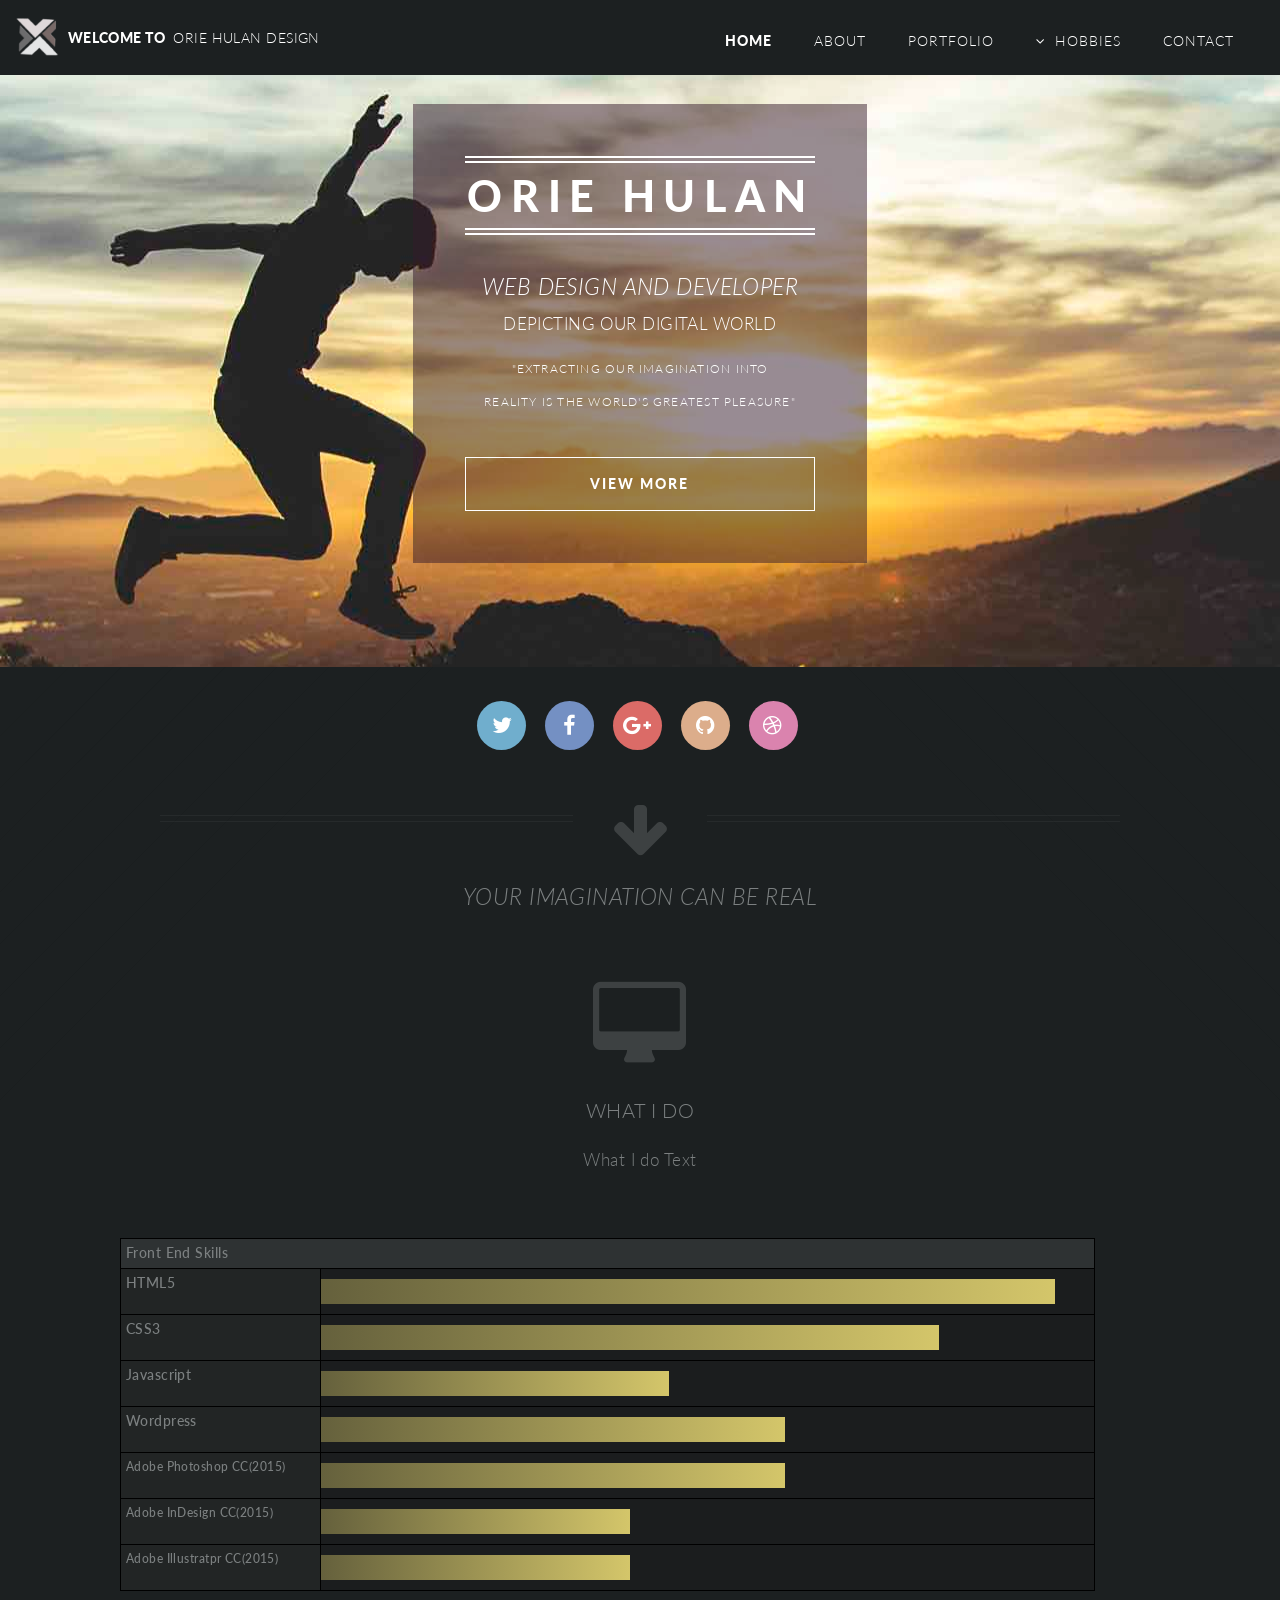
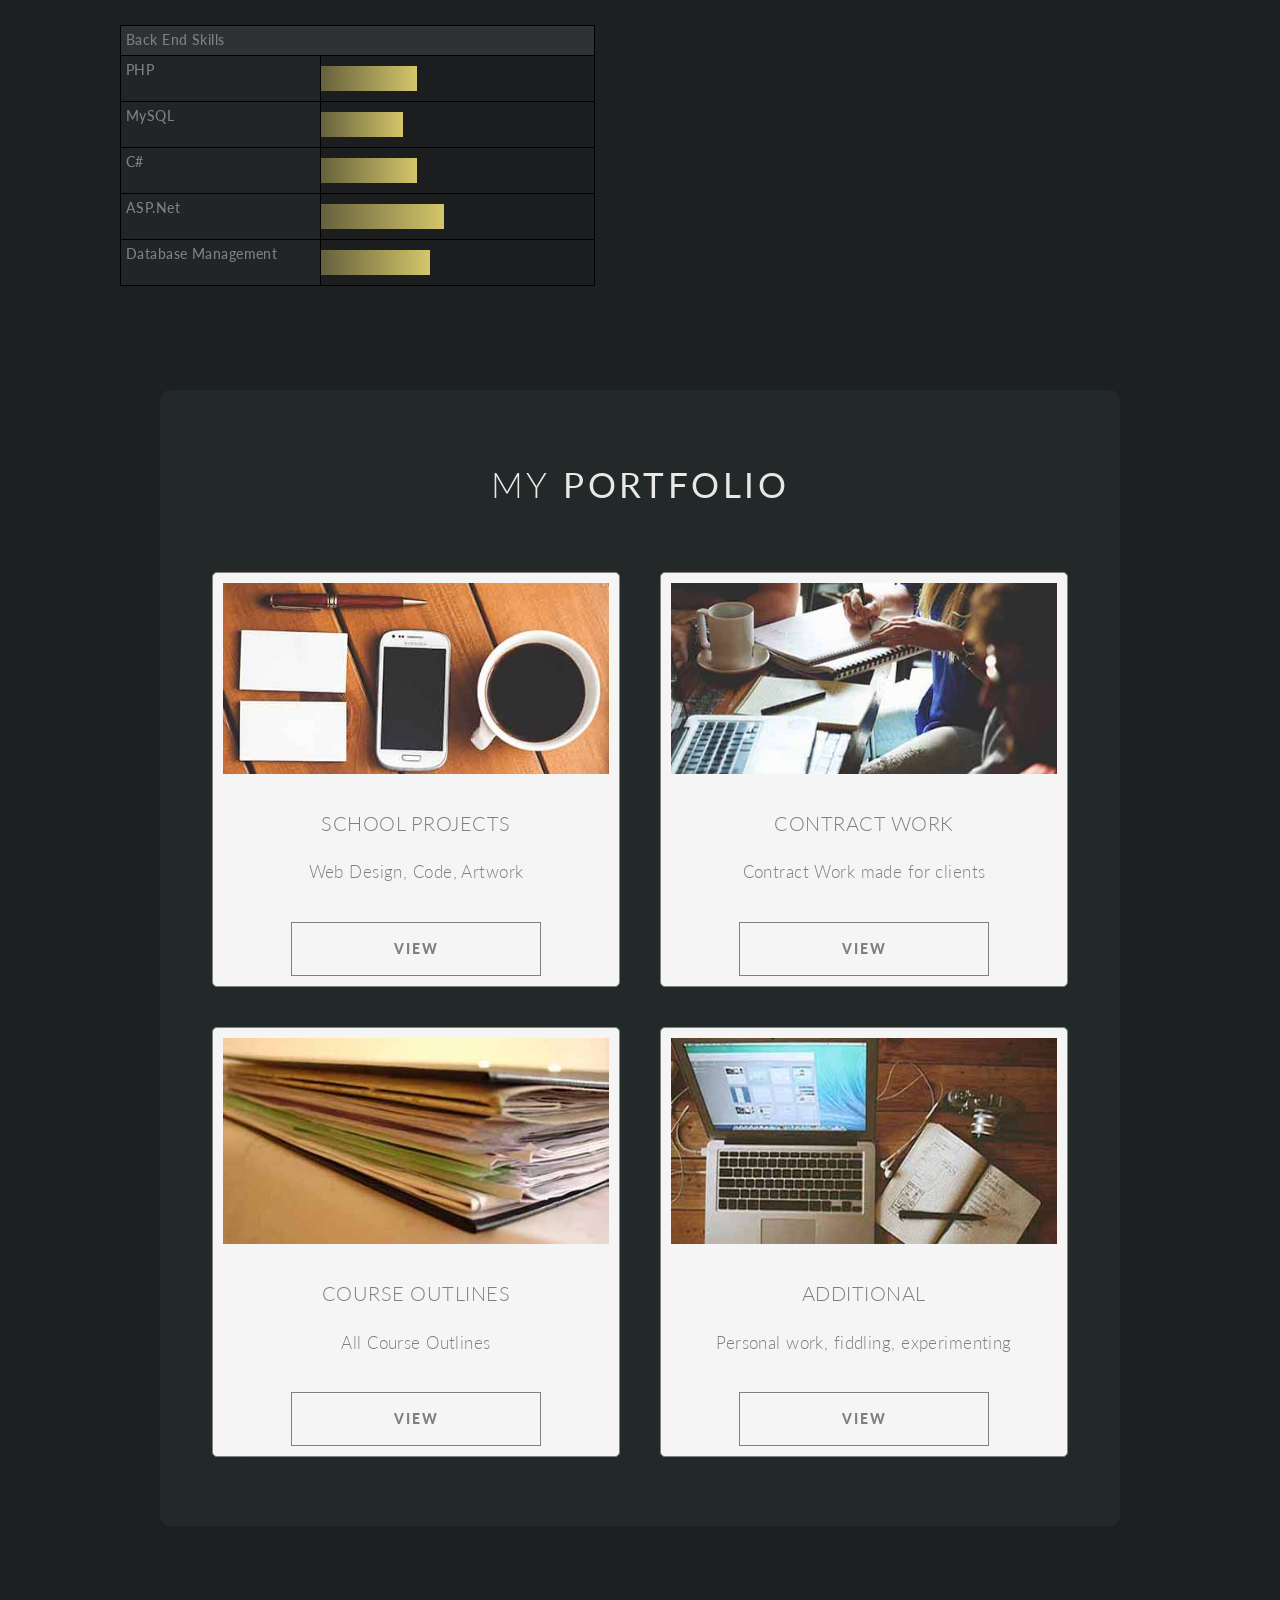
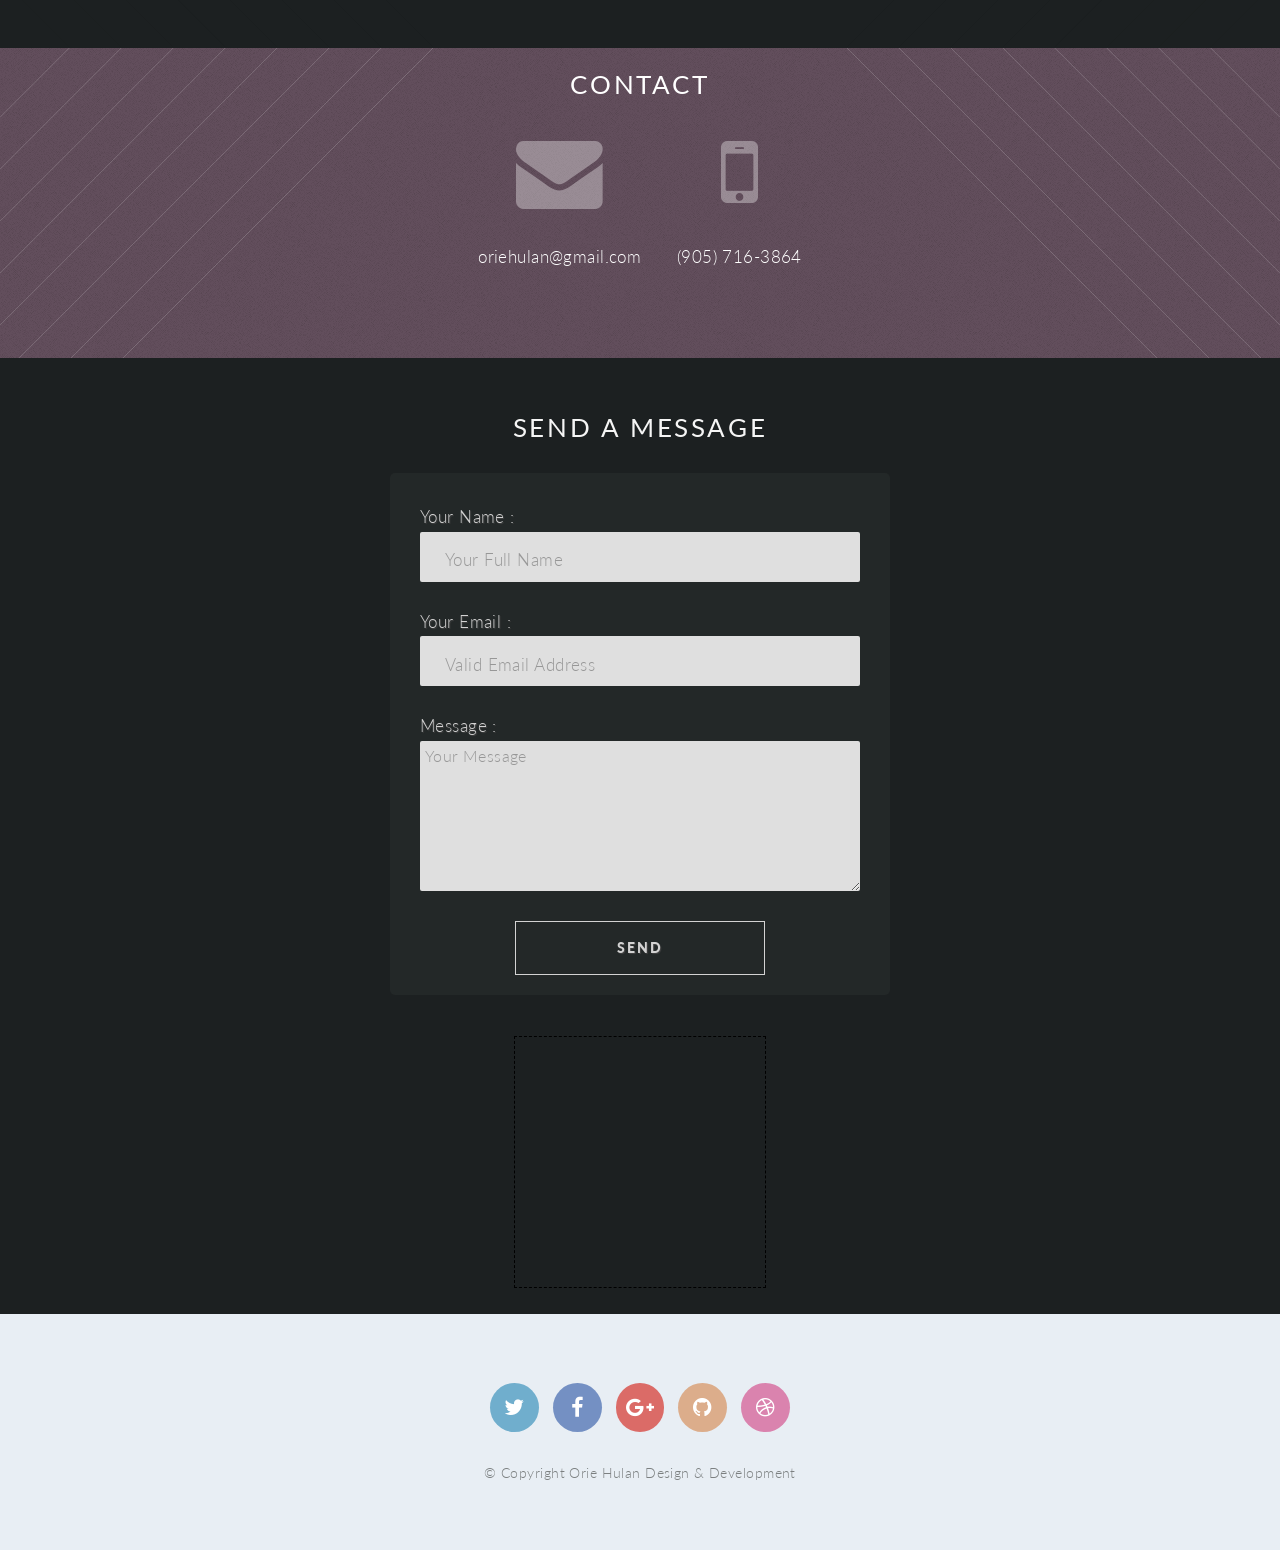
==== commit 8f7f8039: "Removed unnecessary scripts" ====
--- a/index.html
+++ b/index.html
@@ -373,14 +373,7 @@
 				</div>
 
 				<!-- THEME JS Scripts -->
-				<script src="scripts/lib/jquery.min.js"></script>
-				<script src="scripts/lib/jquery.dropotron.min.js"></script>
-				<script src="scripts/lib/jquery.scrolly.min.js"></script>
-				<script src="scripts/lib/jquery.scrollgress.min.js"></script>
-				<script src="scripts/lib/skel.min.js"></script>
-				<script src="scripts/lib/util.js"></script>
-				<!--[if lte IE 8]><script src="assets/js/ie/respond.min.js"></script><![endif]-->
-				<script src="scripts/main.js"></script>
+
 
 				<!-- My Scripts-->
 
--- a/content/css/styles.css
+++ b/content/css/styles.css
@@ -511,7 +511,7 @@
 
 .my-ad {
 	margin-bottom: 25px;
-	margin-left: 15px;
+	text-align: center;
 }
 
 
